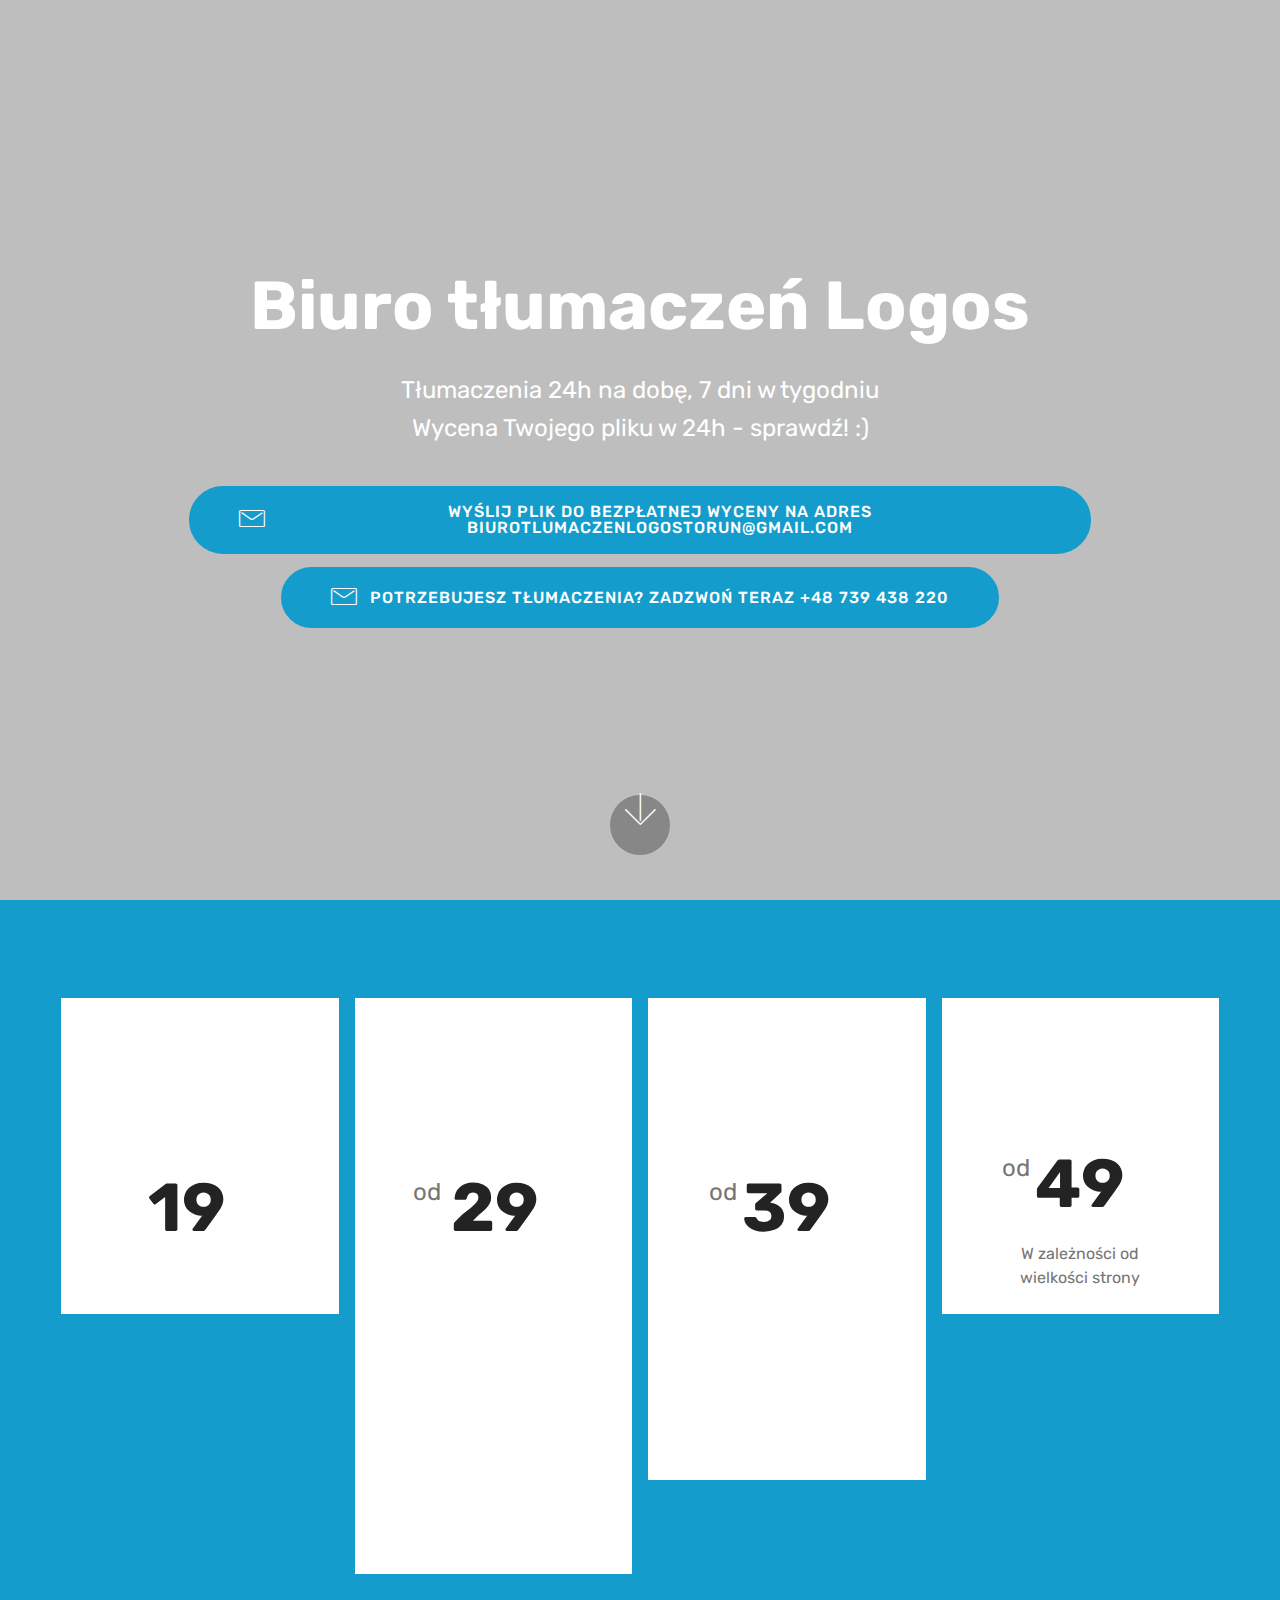
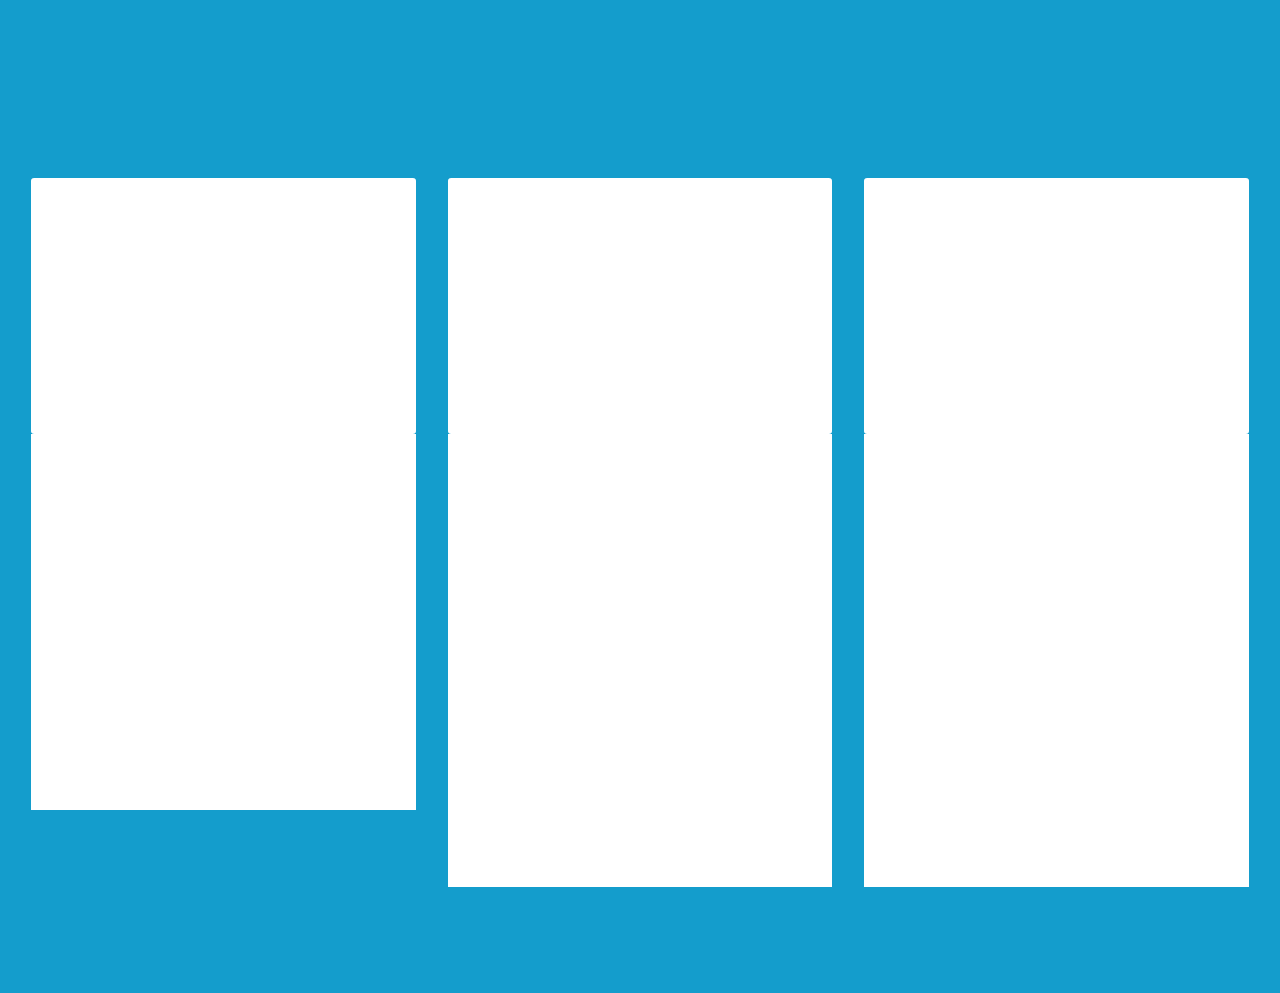
==== index.html @ dccf5a19 "create github pages" ====
<!DOCTYPE html>
<html>
<head>
  <!-- Site made with Mobirise Website Builder v4.3.2, https://mobirise.com -->
  <meta charset="UTF-8">
  <meta http-equiv="X-UA-Compatible" content="IE=edge">
  <meta name="generator" content="Mobirise v4.3.2, mobirise.com">
  <meta name="viewport" content="width=device-width, initial-scale=1">
  <link rel="shortcut icon" href="assets/images/logos-128x128.png" type="image/x-icon">
  <meta name="description" content="">
  <title>Strona domowa</title>
  <link rel="stylesheet" href="assets/web/assets/mobirise-icons/mobirise-icons.css">
  <link rel="stylesheet" href="assets/tether/tether.min.css">
  <link rel="stylesheet" href="assets/bootstrap/css/bootstrap.min.css">
  <link rel="stylesheet" href="assets/bootstrap/css/bootstrap-grid.min.css">
  <link rel="stylesheet" href="assets/bootstrap/css/bootstrap-reboot.min.css">
  <link rel="stylesheet" href="assets/animate.css/animate.min.css">
  <link rel="stylesheet" href="assets/theme/css/style.css">
  <link rel="stylesheet" href="assets/mobirise/css/mbr-additional.css" type="text/css">
  
  
  
</head>
<body>
<section class="header6 cid-qxKTiS5EiC mbr-fullscreen" data-bg-video="https://www.youtube.com/watch?v=ICr_bOuM9Zo" id="header6-1l" data-rv-view="1382">

    

    <div class="mbr-overlay" style="opacity: 0.2; background-color: rgb(0, 0, 0);">
    </div>

    <div class="container">
        <div class="row justify-content-md-center">
            <div class="mbr-white col-md-10">
                <h1 class="mbr-section-title align-center mbr-bold pb-3 mbr-fonts-style display-1">Biuro tłumaczeń Logos</h1>
                <p class="mbr-text align-center pb-3 mbr-fonts-style display-5">Tłumaczenia 24h na dobę, 7 dni w tygodniu<br>Wycena Twojego pliku w 24h - sprawdź! :)</p>
                <div class="mbr-section-btn align-center"><a class="btn btn-md btn-primary display-4" href="mailto:studiologostorun@gmail.com"><span class="mbri-letter mbr-iconfont mbr-iconfont-btn"></span>WYŚLIJ PLIK DO BEZPŁATNEJ WYCENY NA ADRES BIUROTLUMACZENLOGOSTORUN@GMAIL.COM</a> <a class="btn btn-md btn-primary display-4" href="tel:+48 739 438 220"><span class="mbri-letter mbr-iconfont mbr-iconfont-btn"></span>POTRZEBUJESZ TŁUMACZENIA? ZADZWOŃ TERAZ +48 739 438 220</a></div>
            </div>
        </div>
    </div>

    <div class="mbr-arrow hidden-sm-down" aria-hidden="true">
        <a href="#next">
            <i class="mbri-down mbr-iconfont"></i>
        </a>
    </div>
</section>

<section class="engine"><a href="https://mobirise.co/l">free bootstrap theme</a></section><section class="cid-qxKH8nkWCt" id="pricing-tables1-1d" data-rv-view="1386">

    

    
    <div class="container">
        <div class="media-container-row">

            <div class="plan col-12 mx-2 my-2 justify-content-center col-lg-3">
                <div class="plan-header text-center pt-5">
                    <h3 class="plan-title mbr-fonts-style display-5"><br>Tłumaczenie tekstów marketingowych<br><br></h3>
                    <div class="plan-price">
                        <span class="price-value mbr-fonts-style display-5">&nbsp;</span>
                        <span class="price-figure mbr-fonts-style display-1">19</span>
                        <small class="price-term mbr-fonts-style display-7">PLN<br><br>za 200 słów<br></small>
                    </div>
                </div>
                <div class="plan-body">
                    <div class="plan-list align-center">
                        <ul class="list-group list-group-flush mbr-fonts-style display-7">&nbsp;</ul>
                    </div>
                    
                </div>
            </div>

            <div class="plan col-12 mx-2 my-2 justify-content-center col-lg-3">
                <div class="plan-header text-center pt-5">
                    <h3 class="plan-title mbr-fonts-style display-5"><br>Teksty zwykłe<br><br><br><br></h3>
                    <div class="plan-price">
                        <span class="price-value mbr-fonts-style display-5"><span style="font-weight: normal;">od</span>&nbsp;</span>
                        <span class="price-figure mbr-fonts-style display-1">29</span>
                        <small class="price-term mbr-fonts-style display-7">PLN<br><br>za stronę<br></small>
                    </div>
                </div>
                <div class="plan-body">
                    <div class="plan-list align-center">
                        <ul class="list-group list-group-flush mbr-fonts-style display-7">
                            <li class="list-group-item"><span style="font-size: 1rem;">1800 znaków ze spacjami</span></li><li class="list-group-item">Czas realizacji:</li><li class="list-group-item">1 - 2 strony: 24h</li><li class="list-group-item"><span style="font-size: 1rem;">3 - 4 strony: 48h</span></li><li class="list-group-item">5 - 6 stron: 72h i więcej</li>
                        </ul>
                    </div>
                    
                </div>
            </div>

            <div class="plan col-12 mx-2 my-2 justify-content-center col-lg-3">
                <div class="plan-header text-center pt-5">
                    <h3 class="plan-title mbr-fonts-style display-5"><br>Tłumaczenie <br>CV i LM<br><br><br></h3>
                    <div class="plan-price">
                        <span class="price-value mbr-fonts-style display-5"><span style="font-weight: normal;">
                            od</span>
                        </span>
                        <span class="price-figure mbr-fonts-style display-1">39</span>
                        <small class="price-term mbr-fonts-style display-7">PLN<br><br>za dokument<br></small>
                    </div>
                </div>
                <div class="plan-body">
                    <div class="plan-list align-center">
                        <ul class="list-group list-group-flush mbr-fonts-style display-7">
                            <li class="list-group-item">Dwie strony dokumentu w cenie 39 PLN</li><li class="list-group-item">Czas realizacji:</li><li class="list-group-item">48h</li>
                        </ul>
                    </div>
                    
                </div>
            </div>

            <div class="plan col-12 mx-2 my-2 justify-content-center col-lg-3">
                <div class="plan-header text-center pt-5">
                    <h3 class="plan-title mbr-fonts-style display-5"><br>Tłumaczenie stron internetowych<br><br></h3>
                    <div class="plan-price">
                        <span class="price-value mbr-fonts-style display-5"><span style="font-weight: normal;">
                            od</span>
                        </span>
                        <span class="price-figure mbr-fonts-style display-1">49</span>
                        <small class="price-term mbr-fonts-style display-7">PLN<br></small>
                    </div>
                </div>
                <div class="plan-body">
                    <div class="plan-list align-center">
                        <ul class="list-group list-group-flush mbr-fonts-style display-7"><br>W zależności od <br>wielkości strony<br><br></ul>
                    </div>
                    
                </div>
            </div>
        </div>
    </div>
</section>

<section class="features3 cid-qx5ygHUq6X" id="features17-13" data-rv-view="1389">
    
    

    
    <div class="container-fluid">
        <div class="media-container-row">
            <div class="card p-3 col-12 col-md-6 col-lg-4">
                <div class="card-wrapper">
                    <div class="card-img">
                        <img src="assets/images/01.jpg" alt="Mobirise" media-simple="true">
                    </div>
                    <div class="card-box">
                        <h4 class="card-title pb-3 mbr-fonts-style display-5">Grafika użytkowa</h4>
                        <p class="mbr-text mbr-fonts-style display-7">
                            Logo firmy<br><br>Identyfikacja wizualna<br> <br>Wizytówki<br><br>Już od<br>49 PLN* brutto<br><br>* zależne od stopnia złożoności projektu</p>
                    </div>
                </div>
            </div>

            <div class="card p-3 col-12 col-md-6 col-lg-4">
                <div class="card-wrapper">
                    <div class="card-img">
                        <img src="assets/images/02.jpg" alt="Mobirise" media-simple="true">
                    </div>
                    <div class="card-box">
                        <h4 class="card-title pb-3 mbr-fonts-style display-5">Grafika internetowa</h4>
                        <p class="mbr-text mbr-fonts-style display-7">Twitter<br><br>Instagram<br><br>Media<br>społecznościowe<br><br>Inne<br><br>Już od<br>19 PLN* brutto<br><br>* zależne od stopnia złożoności projektu<br></p>
                    </div>
                </div>
            </div>

            <div class="card p-3 col-12 col-md-6 col-lg-4">
                <div class="card-wrapper">
                    <div class="card-img">
                        <img src="assets/images/03.jpg" alt="Mobirise" media-simple="true">
                    </div>
                    <div class="card-box">
                        <h4 class="card-title pb-3 mbr-fonts-style display-5">Publikacje, ulotki i plakaty</h4>
                        <p class="mbr-text mbr-fonts-style display-7">Ulotki reklamowe<br><br>Ulotki promocyjne<br><br>Plakaty<br><br>Materiały promujące wydarzenia i koncerty<br><br>Już od<br>39 PLN* brutto<br><br>* zależne od stopnia złożoności projektu</p>
                    </div>
                </div>
            </div>

            
            
            
        </div>
    </div>
</section>


  <script src="assets/web/assets/jquery/jquery.min.js"></script>
  <script src="assets/popper/popper.min.js"></script>
  <script src="assets/tether/tether.min.js"></script>
  <script src="assets/bootstrap/js/bootstrap.min.js"></script>
  <script src="assets/jquery-mb-ytplayer/jquery.mb.ytplayer.min.js"></script>
  <script src="assets/jquery-mb-vimeo_player/jquery.mb.vimeo_player.js"></script>
  <script src="assets/viewport-checker/jquery.viewportchecker.js"></script>
  <script src="assets/smooth-scroll/smooth-scroll.js"></script>
  <script src="assets/theme/js/script.js"></script>
  
  
 <div id="scrollToTop" class="scrollToTop mbr-arrow-up"><a style="text-align: center;"><i class="mbri-down mbr-iconfont"></i></a></div>
    <input name="animation" type="hidden">
  </body>
</html>
---- assets/web/assets/mobirise-icons/mobirise-icons.css ----
@font-face {
  font-family: 'MobiriseIcons';
  src:  url('mobirise-icons.eot?spat4u');
  src:  url('mobirise-icons.eot?spat4u#iefix') format('embedded-opentype'),
    url('mobirise-icons.ttf?spat4u') format('truetype'),
    url('mobirise-icons.woff?spat4u') format('woff'),
    url('mobirise-icons.svg?spat4u#MobiriseIcons') format('svg');
  font-weight: normal;
  font-style: normal;
}

[class^="mbri-"], [class*=" mbri-"] {
  /* use !important to prevent issues with browser extensions that change fonts */
  font-family: MobiriseIcons !important;
  speak: none;
  font-style: normal;
  font-weight: normal;
  font-variant: normal;
  text-transform: none;
  line-height: 1;

  /* Better Font Rendering =========== */
  -webkit-font-smoothing: antialiased;
  -moz-osx-font-smoothing: grayscale;
}

.mbri-add-submenu:before {
  content: "\e900";
}
.mbri-alert:before {
  content: "\e901";
}
.mbri-align-center:before {
  content: "\e902";
}
.mbri-align-justify:before {
  content: "\e903";
}
.mbri-align-left:before {
  content: "\e904";
}
.mbri-align-right:before {
  content: "\e905";
}
.mbri-android:before {
  content: "\e906";
}
.mbri-apple:before {
  content: "\e907";
}
.mbri-arrow-down:before {
  content: "\e908";
}
.mbri-arrow-next:before {
  content: "\e909";
}
.mbri-arrow-prev:before {
  content: "\e90a";
}
.mbri-arrow-up:before {
  content: "\e90b";
}
.mbri-bold:before {
  content: "\e90c";
}
.mbri-bookmark:before {
  content: "\e90d";
}
.mbri-bootstrap:before {
  content: "\e90e";
}
.mbri-briefcase:before {
  content: "\e90f";
}
.mbri-browse:before {
  content: "\e910";
}
.mbri-bulleted-list:before {
  content: "\e911";
}
.mbri-calendar:before {
  content: "\e912";
}
.mbri-camera:before {
  content: "\e913";
}
.mbri-cart-add:before {
  content: "\e914";
}
.mbri-cart-full:before {
  content: "\e915";
}
.mbri-cash:before {
  content: "\e916";
}
.mbri-change-style:before {
  content: "\e917";
}
.mbri-chat:before {
  content: "\e918";
}
.mbri-clock:before {
  content: "\e919";
}
.mbri-close:before {
  content: "\e91a";
}
.mbri-cloud:before {
  content: "\e91b";
}
.mbri-code:before {
  content: "\e91c";
}
.mbri-contact-form:before {
  content: "\e91d";
}
.mbri-credit-card:before {
  content: "\e91e";
}
.mbri-cursor-click:before {
  content: "\e91f";
}
.mbri-cust-feedback:before {
  content: "\e920";
}
.mbri-database:before {
  content: "\e921";
}
.mbri-delivery:before {
  content: "\e922";
}
.mbri-desktop:before {
  content: "\e923";
}
.mbri-devices:before {
  content: "\e924";
}
.mbri-down:before {
  content: "\e925";
}
.mbri-download:before {
  content: "\e989";
}
.mbri-drag-n-drop:before {
  content: "\e927";
}
.mbri-drag-n-drop2:before {
  content: "\e928";
}
.mbri-edit:before {
  content: "\e929";
}
.mbri-edit2:before {
  content: "\e92a";
}
.mbri-error:before {
  content: "\e92b";
}
.mbri-extension:before {
  content: "\e92c";
}
.mbri-features:before {
  content: "\e92d";
}
.mbri-file:before {
  content: "\e92e";
}
.mbri-flag:before {
  content: "\e92f";
}
.mbri-folder:before {
  content: "\e930";
}
.mbri-gift:before {
  content: "\e931";
}
.mbri-github:before {
  content: "\e932";
}
.mbri-globe:before {
  content: "\e933";
}
.mbri-globe-2:before {
  content: "\e934";
}
.mbri-growing-chart:before {
  content: "\e935";
}
.mbri-hearth:before {
  content: "\e936";
}
.mbri-help:before {
  content: "\e937";
}
.mbri-home:before {
  content: "\e938";
}
.mbri-hot-cup:before {
  content: "\e939";
}
.mbri-idea:before {
  content: "\e93a";
}
.mbri-image-gallery:before {
  content: "\e93b";
}
.mbri-image-slider:before {
  content: "\e93c";
}
.mbri-info:before {
  content: "\e93d";
}
.mbri-italic:before {
  content: "\e93e";
}
.mbri-key:before {
  content: "\e93f";
}
.mbri-laptop:before {
  content: "\e940";
}
.mbri-layers:before {
  content: "\e941";
}
.mbri-left-right:before {
  content: "\e942";
}
.mbri-left:before {
  content: "\e943";
}
.mbri-letter:before {
  content: "\e944";
}
.mbri-like:before {
  content: "\e945";
}
.mbri-link:before {
  content: "\e946";
}
.mbri-lock:before {
  content: "\e947";
}
.mbri-login:before {
  content: "\e948";
}
.mbri-logout:before {
  content: "\e949";
}
.mbri-magic-stick:before {
  content: "\e94a";
}
.mbri-map-pin:before {
  content: "\e94b";
}
.mbri-menu:before {
  content: "\e94c";
}
.mbri-mobile:before {
  content: "\e94d";
}
.mbri-mobile2:before {
  content: "\e94e";
}
.mbri-mobirise:before {
  content: "\e94f";
}
.mbri-more-horizontal:before {
  content: "\e950";
}
.mbri-more-vertical:before {
  content: "\e951";
}
.mbri-music:before {
  content: "\e952";
}
.mbri-new-file:before {
  content: "\e953";
}
.mbri-numbered-list:before {
  content: "\e954";
}
.mbri-opened-folder:before {
  content: "\e955";
}
.mbri-pages:before {
  content: "\e956";
}
.mbri-paper-plane:before {
  content: "\e957";
}
.mbri-paperclip:before {
  content: "\e958";
}
.mbri-photo:before {
  content: "\e959";
}
.mbri-photos:before {
  content: "\e95a";
}
.mbri-pin:before {
  content: "\e95b";
}
.mbri-play:before {
  content: "\e95c";
}
.mbri-plus:before {
  content: "\e95d";
}
.mbri-preview:before {
  content: "\e95e";
}
.mbri-print:before {
  content: "\e95f";
}
.mbri-protect:before {
  content: "\e960";
}
.mbri-question:before {
  content: "\e961";
}
.mbri-quote-left:before {
  content: "\e962";
}
.mbri-quote-right:before {
  content: "\e963";
}
.mbri-refresh:before {
  content: "\e964";
}
.mbri-responsive:before {
  content: "\e965";
}
.mbri-right:before {
  content: "\e966";
}
.mbri-rocket:before {
  content: "\e967";
}
.mbri-sad-face:before {
  content: "\e968";
}
.mbri-sale:before {
  content: "\e969";
}
.mbri-save:before {
  content: "\e96a";
}
.mbri-search:before {
  content: "\e96b";
}
.mbri-setting:before {
  content: "\e96c";
}
.mbri-setting2:before {
  content: "\e96d";
}
.mbri-setting3:before {
  content: "\e96e";
}
.mbri-share:before {
  content: "\e96f";
}
.mbri-shopping-bag:before {
  content: "\e970";
}
.mbri-shopping-basket:before {
  content: "\e971";
}
.mbri-shopping-cart:before {
  content: "\e972";
}
.mbri-sites:before {
  content: "\e973";
}
.mbri-smile-face:before {
  content: "\e974";
}
.mbri-speed:before {
  content: "\e975";
}
.mbri-star:before {
  content: "\e976";
}
.mbri-success:before {
  content: "\e977";
}
.mbri-sun:before {
  content: "\e978";
}
.mbri-sun2:before {
  content: "\e979";
}
.mbri-tablet:before {
  content: "\e97a";
}
.mbri-tablet-vertical:before {
  content: "\e97b";
}
.mbri-target:before {
  content: "\e97c";
}
.mbri-timer:before {
  content: "\e97d";
}
.mbri-to-ftp:before {
  content: "\e97e";
}
.mbri-to-local-drive:before {
  content: "\e97f";
}
.mbri-touch-swipe:before {
  content: "\e980";
}
.mbri-touch:before {
  content: "\e981";
}
.mbri-trash:before {
  content: "\e982";
}
.mbri-underline:before {
  content: "\e983";
}
.mbri-unlink:before {
  content: "\e984";
}
.mbri-unlock:before {
  content: "\e985";
}
.mbri-up-down:before {
  content: "\e986";
}
.mbri-up:before {
  content: "\e987";
}
.mbri-update:before {
  content: "\e988";
}
.mbri-upload:before {
 content: "\e926"; 
}
.mbri-user:before {
  content: "\e98a";
}
.mbri-user2:before {
  content: "\e98b";
}
.mbri-users:before {
  content: "\e98c";
}
.mbri-video:before {
  content: "\e98d";
}
.mbri-video-play:before {
  content: "\e98e";
}
.mbri-watch:before {
  content: "\e98f";
}
.mbri-website-theme:before {
  content: "\e990";
}
.mbri-wifi:before {
  content: "\e991";
}
.mbri-windows:before {
  content: "\e992";
}
.mbri-zoom-out:before {
  content: "\e993";
}
.mbri-redo:before {
  content: "\e994";
}
.mbri-undo:before {
  content: "\e995";
}
---- assets/theme/css/style.css ----
/*!
 * Mobirise v4 theme (https://mobirise.com/)
 * Copyright 2017 Mobirise
 */
section {
  background-color: #eeeeee; }

section,
.container,
.container-fluid {
  position: relative;
  word-wrap: break-word; }

a.mbr-iconfont:hover {
  text-decoration: none; }

.article .lead p, .article .lead ul, .article .lead ol, .article .lead pre, .article .lead blockquote {
  margin-bottom: 0; }

a {
  font-style: normal;
  font-weight: 400;
  cursor: pointer; }
  a, a:hover {
    text-decoration: none; }

figure {
  margin-bottom: 0; }

body {
  color: #232323; }

h1, h2, h3, h4, h5, h6,
.h1, .h2, .h3, .h4, .h5, .h6,
.display-1, .display-2, .display-3, .display-4 {
  line-height: 1;
  word-break: break-word;
  word-wrap: break-word; }

b, strong {
  font-weight: bold; }

blockquote {
  padding: 10px 0 10px 20px;
  position: relative;
  border-left: 2px solid;
  border-color: #ff3366; }

input:-webkit-autofill, input:-webkit-autofill:hover, input:-webkit-autofill:focus, input:-webkit-autofill:active {
  transition-delay: 9999s;
  transition-property: background-color, color; }

textarea[type="hidden"] {
  display: none; }

body {
  position: relative; }

section {
  background-position: 50% 50%;
  background-repeat: no-repeat;
  background-size: cover; }
  section .mbr-background-video,
  section .mbr-background-video-preview {
    position: absolute;
    bottom: 0;
    left: 0;
    right: 0;
    top: 0; }

.hidden {
  visibility: hidden; }

.mbr-z-index20 {
  z-index: 20; }

/*! Base colors */
.mbr-white {
  color: #ffffff; }

.mbr-black {
  color: #000000; }

.mbr-bg-white {
  background-color: #ffffff; }

.mbr-bg-black {
  background-color: #000000; }

/*! Text-aligns */
.align-left {
  text-align: left; }

.align-center {
  text-align: center; }

.align-right {
  text-align: right; }

@media (max-width: 767px) {
  .align-left, .align-center, .align-right, .mbr-section-btn, .mbr-section-title {
    text-align: center; } }
/*! Font-weight  */
.mbr-light {
  font-weight: 300; }

.mbr-regular {
  font-weight: 400; }

.mbr-semibold {
  font-weight: 500; }

.mbr-bold {
  font-weight: 700; }

/*! Media  */
.media-size-item {
  -webkit-flex: 1 1 auto;
  -moz-flex: 1 1 auto;
  -ms-flex: 1 1 auto;
  -o-flex: 1 1 auto;
  flex: 1 1 auto; }

.media-content {
  -webkit-flex-basis: 100%;
  flex-basis: 100%; }

.media-container-row {
  display: -ms-flexbox;
  display: -webkit-flex;
  display: flex;
  -webkit-flex-direction: row;
  -ms-flex-direction: row;
  flex-direction: row;
  -webkit-flex-wrap: wrap;
  -ms-flex-wrap: wrap;
  flex-wrap: wrap;
  -webkit-justify-content: center;
  -ms-flex-pack: center;
  justify-content: center;
  -webkit-align-content: center;
  -ms-flex-line-pack: center;
  align-content: center;
  -webkit-align-items: start;
  -ms-flex-align: start;
  align-items: start; }
  .media-container-row .media-size-item {
    width: 400px; }

.media-container-column {
  display: -ms-flexbox;
  display: -webkit-flex;
  display: flex;
  -webkit-flex-direction: column;
  -ms-flex-direction: column;
  flex-direction: column;
  -webkit-flex-wrap: wrap;
  -ms-flex-wrap: wrap;
  flex-wrap: wrap;
  -webkit-justify-content: center;
  -ms-flex-pack: center;
  justify-content: center;
  -webkit-align-content: center;
  -ms-flex-line-pack: center;
  align-content: center;
  -webkit-align-items: stretch;
  -ms-flex-align: stretch;
  align-items: stretch; }
  .media-container-column > * {
    width: 100%; }

@media (min-width: 992px) {
  .media-container-row {
    -webkit-flex-wrap: nowrap;
    -ms-flex-wrap: nowrap;
    flex-wrap: nowrap; } }
figure {
  overflow: hidden; }

figure[mbr-media-size] {
  transition: width 0.1s; }

.mbr-figure img, .mbr-figure iframe {
  display: block;
  width: 100%; }

.card {
  background-color: transparent;
  border: none; }

.card-img {
  text-align: center;
  flex-shrink: 0; }

.media {
  max-width: 100%;
  margin: 0 auto; }

.mbr-figure {
  -ms-flex-item-align: center;
  -ms-grid-row-align: center;
  -webkit-align-self: center;
  align-self: center; }

.media-container > div {
  max-width: 100%; }

.mbr-figure img, .card-img img {
  width: 100%; }

@media (max-width: 991px) {
  .media-size-item {
    width: auto !important; }

  .media {
    width: auto; }

  .mbr-figure {
    width: 100% !important; } }
/*! Buttons */
.mbr-section-btn {
  margin-left: -.25rem;
  margin-right: -.25rem;
  font-size: 0; }

nav .mbr-section-btn {
  margin-left: 0rem;
  margin-right: 0rem; }

/*! Btn icon margin */
.btn .mbr-iconfont, .btn.btn-sm .mbr-iconfont {
  cursor: pointer;
  margin-right: 0.5rem; }

.btn.btn-md .mbr-iconfont, .btn.btn-md .mbr-iconfont {
  margin-right: 0.8rem; }

.mbr-regular {
  font-weight: 400; }

.mbr-semibold {
  font-weight: 500; }

.mbr-bold {
  font-weight: 700; }

[type="submit"] {
  -webkit-appearance: none; }

/*! Full-screen */
.mbr-fullscreen .mbr-overlay {
  min-height: 100vh; }

.mbr-fullscreen {
  display: flex;
  display: -webkit-flex;
  display: -moz-flex;
  display: -ms-flex;
  display: -o-flex;
  align-items: center;
  -webkit-align-items: center;
  min-height: 100vh;
  padding-top: 3rem;
  padding-bottom: 3rem; }

/*! Map */
.map {
  height: 25rem;
  position: relative; }
  .map iframe {
    width: 100%;
    height: 100%; }

/* Form */
.form-asterisk {
  font-family: initial;
  position: absolute;
  top: -2px;
  font-weight: normal; }

/*! Scroll to top arrow */
.mbr-arrow-up {
  bottom: 25px;
  right: 90px;
  position: fixed;
  text-align: right;
  z-index: 5000;
  color: #ffffff;
  font-size: 32px;
  transform: rotate(180deg);
  -webkit-transform: rotate(180deg); }

.mbr-arrow-up a {
  background: rgba(0, 0, 0, 0.2);
  border-radius: 3px;
  color: #fff;
  display: inline-block;
  height: 60px;
  width: 60px;
  outline-style: none !important;
  position: relative;
  text-decoration: none;
  transition: all .3s ease-in-out;
  cursor: pointer;
  text-align: center; }
  .mbr-arrow-up a:hover {
    background-color: rgba(0, 0, 0, 0.4); }
  .mbr-arrow-up a i {
    line-height: 60px; }

.mbr-arrow-up-icon {
  display: block;
  color: #fff; }

.mbr-arrow-up-icon::before {
  content: "\203a";
  display: inline-block;
  font-family: serif;
  font-size: 32px;
  line-height: 1;
  font-style: normal;
  position: relative;
  top: 6px;
  left: -4px;
  -webkit-transform: rotate(-90deg);
  transform: rotate(-90deg); }

/*! Arrow Down */
.mbr-arrow {
  position: absolute;
  bottom: 45px;
  left: 50%;
  width: 60px;
  height: 60px;
  cursor: pointer;
  background-color: rgba(80, 80, 80, 0.5);
  border-radius: 50%;
  -webkit-transform: translateX(-50%);
  transform: translateX(-50%); }
  .mbr-arrow > a {
    display: inline-block;
    text-decoration: none;
    outline-style: none;
    -webkit-animation: arrowdown 1.7s ease-in-out infinite;
    animation: arrowdown 1.7s ease-in-out infinite; }
    .mbr-arrow > a > i {
      position: absolute;
      top: -2px;
      left: 15px;
      font-size: 2rem; }

@keyframes arrowdown {
  0% {
    transform: translateY(0px);
    -webkit-transform: translateY(0px); }
  50% {
    transform: translateY(-5px);
    -webkit-transform: translateY(-5px); }
  100% {
    transform: translateY(0px);
    -webkit-transform: translateY(0px); } }
@-webkit-keyframes arrowdown {
  0% {
    transform: translateY(0px);
    -webkit-transform: translateY(0px); }
  50% {
    transform: translateY(-5px);
    -webkit-transform: translateY(-5px); }
  100% {
    transform: translateY(0px);
    -webkit-transform: translateY(0px); } }
@media (max-width: 500px) {
  .mbr-arrow-up {
    left: 50%;
    right: auto;
    transform: translateX(-50%) rotate(180deg);
    -webkit-transform: translateX(-50%) rotate(180deg); } }
/*Gradients animation*/
@keyframes gradient-animation {
  from {
    background-position: 0% 100%;
    animation-timing-function: ease-in-out; }
  to {
    background-position: 100% 0%;
    animation-timing-function: ease-in-out; } }
@-webkit-keyframes gradient-animation {
  from {
    background-position: 0% 100%;
    animation-timing-function: ease-in-out; }
  to {
    background-position: 100% 0%;
    animation-timing-function: ease-in-out; } }
.bg-gradient {
  background-size: 200% 200%;
  animation: gradient-animation 5s infinite alternate;
  -webkit-animation: gradient-animation 5s infinite alternate; }

.menu .navbar-brand {
  display: -webkit-flex; }
  .menu .navbar-brand span {
    display: flex;
    display: -webkit-flex; }
  .menu .navbar-brand .navbar-caption-wrap {
    display: -webkit-flex; }
  .menu .navbar-brand .navbar-logo img {
    display: -webkit-flex; }
@media (min-width: 768px) and (max-width: 991px) {
  .menu .navbar-toggleable-sm .navbar-nav {
    display: -webkit-box;
    display: -webkit-flex;
    display: -ms-flexbox; } }
@media (min-width: 992px) {
  .menu .navbar-nav.nav-dropdown {
    display: -webkit-flex; }
  .menu .navbar-toggleable-sm .navbar-collapse {
    display: -webkit-flex !important; } }

/*# sourceMappingURL=style.css.map */
.engine {
	position: absolute;
	text-indent: -2400px;
	text-align: center;
	padding: 0;
	top: 0;
	left: -2400px;
}
---- assets/mobirise/css/mbr-additional.css ----
@import url(https://fonts.googleapis.com/css?family=Rubik:300,300i,400,400i,500,500i,700,700i,900,900i);





body {
  font-style: normal;
  line-height: 1.5;
}
.mbr-section-title {
  font-style: normal;
  line-height: 1.2;
}
.mbr-section-subtitle {
  line-height: 1.3;
}
.mbr-text {
  font-style: normal;
  line-height: 1.6;
}
.display-1 {
  font-family: 'Rubik', sans-serif;
  font-size: 4.25rem;
}
.display-1 > .mbr-iconfont {
  font-size: 6.8rem;
}
.display-2 {
  font-family: 'Rubik', sans-serif;
  font-size: 3rem;
}
.display-2 > .mbr-iconfont {
  font-size: 4.8rem;
}
.display-4 {
  font-family: 'Rubik', sans-serif;
  font-size: 1rem;
}
.display-4 > .mbr-iconfont {
  font-size: 1.6rem;
}
.display-5 {
  font-family: 'Rubik', sans-serif;
  font-size: 1.5rem;
}
.display-5 > .mbr-iconfont {
  font-size: 2.4rem;
}
.display-7 {
  font-family: 'Rubik', sans-serif;
  font-size: 1rem;
}
.display-7 > .mbr-iconfont {
  font-size: 1.6rem;
}
/* ---- Fluid typography for mobile devices ---- */
/* 1.4 - font scale ratio ( bootstrap == 1.42857 ) */
/* 100vw - current viewport width */
/* (48 - 20)  48 == 48rem == 768px, 20 == 20rem == 320px(minimal supported viewport) */
/* 0.65 - min scale variable, may vary */
@media (max-width: 768px) {
  .display-1 {
    font-size: 3.4rem;
    font-size: calc( 2.1374999999999997rem + (4.25 - 2.1374999999999997) * ((100vw - 20rem) / (48 - 20)));
    line-height: calc( 1.4 * (2.1374999999999997rem + (4.25 - 2.1374999999999997) * ((100vw - 20rem) / (48 - 20))));
  }
  .display-2 {
    font-size: 2.4rem;
    font-size: calc( 1.7rem + (3 - 1.7) * ((100vw - 20rem) / (48 - 20)));
    line-height: calc( 1.4 * (1.7rem + (3 - 1.7) * ((100vw - 20rem) / (48 - 20))));
  }
  .display-4 {
    font-size: 0.8rem;
    font-size: calc( 1rem + (1 - 1) * ((100vw - 20rem) / (48 - 20)));
    line-height: calc( 1.4 * (1rem + (1 - 1) * ((100vw - 20rem) / (48 - 20))));
  }
  .display-5 {
    font-size: 1.2rem;
    font-size: calc( 1.175rem + (1.5 - 1.175) * ((100vw - 20rem) / (48 - 20)));
    line-height: calc( 1.4 * (1.175rem + (1.5 - 1.175) * ((100vw - 20rem) / (48 - 20))));
  }
}
/* Buttons */
.btn {
  font-weight: 500;
  border-width: 2px;
  font-style: normal;
  letter-spacing: 1px;
  margin: .4rem .8rem;
  white-space: normal;
  -webkit-transition: all 0.3s ease-in-out;
  -moz-transition: all 0.3s ease-in-out;
  transition: all 0.3s ease-in-out;
  padding: 1rem 3rem;
  border-radius: 3px;
  display: inline-flex;
  align-items: center;
  justify-content: center;
  word-break: break-word;
}
.btn-sm {
  font-weight: 500;
  letter-spacing: 1px;
  -webkit-transition: all 0.3s ease-in-out;
  -moz-transition: all 0.3s ease-in-out;
  transition: all 0.3s ease-in-out;
  padding: 0.6rem 1.5rem;
  border-radius: 3px;
}
.btn-md {
  font-weight: 500;
  letter-spacing: 1px;
  margin: .4rem .8rem !important;
  -webkit-transition: all 0.3s ease-in-out;
  -moz-transition: all 0.3s ease-in-out;
  transition: all 0.3s ease-in-out;
  padding: 1rem 3rem;
  border-radius: 3px;
}
.btn-lg {
  font-weight: 500;
  letter-spacing: 1px;
  margin: .4rem .8rem !important;
  -webkit-transition: all 0.3s ease-in-out;
  -moz-transition: all 0.3s ease-in-out;
  transition: all 0.3s ease-in-out;
  padding: 1.2rem 3.2rem;
  border-radius: 3px;
}
.bg-primary {
  background-color: #149dcc !important;
}
.bg-success {
  background-color: #f7ed4a !important;
}
.bg-info {
  background-color: #82786e !important;
}
.bg-warning {
  background-color: #879a9f !important;
}
.bg-danger {
  background-color: #b1a374 !important;
}
.btn-primary,
.btn-primary:active {
  background-color: #149dcc;
  border-color: #149dcc;
  color: #ffffff;
}
.btn-primary:hover,
.btn-primary:focus,
.btn-primary.focus,
.btn-primary.active {
  color: #ffffff;
  background-color: #0d6786;
  border-color: #0d6786;
}
.btn-primary.disabled,
.btn-primary:disabled {
  color: #ffffff !important;
  background-color: #0d6786 !important;
  border-color: #0d6786 !important;
}
.btn-secondary,
.btn-secondary:active {
  background-color: #ff3366;
  border-color: #ff3366;
  color: #ffffff;
}
.btn-secondary:hover,
.btn-secondary:focus,
.btn-secondary.focus,
.btn-secondary.active {
  color: #ffffff;
  background-color: #e50039;
  border-color: #e50039;
}
.btn-secondary.disabled,
.btn-secondary:disabled {
  color: #ffffff !important;
  background-color: #e50039 !important;
  border-color: #e50039 !important;
}
.btn-info,
.btn-info:active {
  background-color: #82786e;
  border-color: #82786e;
  color: #ffffff;
}
.btn-info:hover,
.btn-info:focus,
.btn-info.focus,
.btn-info.active {
  color: #ffffff;
  background-color: #59524b;
  border-color: #59524b;
}
.btn-info.disabled,
.btn-info:disabled {
  color: #ffffff !important;
  background-color: #59524b !important;
  border-color: #59524b !important;
}
.btn-success,
.btn-success:active {
  background-color: #f7ed4a;
  border-color: #f7ed4a;
  color: #ffffff;
}
.btn-success:hover,
.btn-success:focus,
.btn-success.focus,
.btn-success.active {
  color: #ffffff;
  background-color: #eadd0a;
  border-color: #eadd0a;
}
.btn-success.disabled,
.btn-success:disabled {
  color: #ffffff !important;
  background-color: #eadd0a !important;
  border-color: #eadd0a !important;
}
.btn-warning,
.btn-warning:active {
  background-color: #879a9f;
  border-color: #879a9f;
  color: #ffffff;
}
.btn-warning:hover,
.btn-warning:focus,
.btn-warning.focus,
.btn-warning.active {
  color: #ffffff;
  background-color: #617479;
  border-color: #617479;
}
.btn-warning.disabled,
.btn-warning:disabled {
  color: #ffffff !important;
  background-color: #617479 !important;
  border-color: #617479 !important;
}
.btn-danger,
.btn-danger:active {
  background-color: #b1a374;
  border-color: #b1a374;
  color: #ffffff;
}
.btn-danger:hover,
.btn-danger:focus,
.btn-danger.focus,
.btn-danger.active {
  color: #ffffff;
  background-color: #8b7d4e;
  border-color: #8b7d4e;
}
.btn-danger.disabled,
.btn-danger:disabled {
  color: #ffffff !important;
  background-color: #8b7d4e !important;
  border-color: #8b7d4e !important;
}
.btn-white {
  color: #333333 !important;
}
.btn-white,
.btn-white:active {
  background-color: #ffffff;
  border-color: #ffffff;
  color: #ffffff;
}
.btn-white:hover,
.btn-white:focus,
.btn-white.focus,
.btn-white.active {
  color: #ffffff;
  background-color: #d4d4d4;
  border-color: #d4d4d4;
}
.btn-white.disabled,
.btn-white:disabled {
  color: #ffffff !important;
  background-color: #d4d4d4 !important;
  border-color: #d4d4d4 !important;
}
.btn-black,
.btn-black:active {
  background-color: #333333;
  border-color: #333333;
  color: #ffffff;
}
.btn-black:hover,
.btn-black:focus,
.btn-black.focus,
.btn-black.active {
  color: #ffffff;
  background-color: #0d0d0d;
  border-color: #0d0d0d;
}
.btn-black.disabled,
.btn-black:disabled {
  color: #ffffff !important;
  background-color: #0d0d0d !important;
  border-color: #0d0d0d !important;
}
.btn-primary-outline,
.btn-primary-outline:active {
  background: none;
  border-color: #0b566f;
  color: #0b566f;
}
.btn-primary-outline:hover,
.btn-primary-outline:focus,
.btn-primary-outline.focus,
.btn-primary-outline.active {
  color: #ffffff;
  background-color: #149dcc;
  border-color: #149dcc;
}
.btn-primary-outline.disabled,
.btn-primary-outline:disabled {
  color: #ffffff !important;
  background-color: #149dcc !important;
  border-color: #149dcc !important;
}
.btn-secondary-outline,
.btn-secondary-outline:active {
  background: none;
  border-color: #cc0033;
  color: #cc0033;
}
.btn-secondary-outline:hover,
.btn-secondary-outline:focus,
.btn-secondary-outline.focus,
.btn-secondary-outline.active {
  color: #ffffff;
  background-color: #ff3366;
  border-color: #ff3366;
}
.btn-secondary-outline.disabled,
.btn-secondary-outline:disabled {
  color: #ffffff !important;
  background-color: #ff3366 !important;
  border-color: #ff3366 !important;
}
.btn-info-outline,
.btn-info-outline:active {
  background: none;
  border-color: #4b453f;
  color: #4b453f;
}
.btn-info-outline:hover,
.btn-info-outline:focus,
.btn-info-outline.focus,
.btn-info-outline.active {
  color: #ffffff;
  background-color: #82786e;
  border-color: #82786e;
}
.btn-info-outline.disabled,
.btn-info-outline:disabled {
  color: #ffffff !important;
  background-color: #82786e !important;
  border-color: #82786e !important;
}
.btn-success-outline,
.btn-success-outline:active {
  background: none;
  border-color: #d2c609;
  color: #d2c609;
}
.btn-success-outline:hover,
.btn-success-outline:focus,
.btn-success-outline.focus,
.btn-success-outline.active {
  color: #ffffff;
  background-color: #f7ed4a;
  border-color: #f7ed4a;
}
.btn-success-outline.disabled,
.btn-success-outline:disabled {
  color: #ffffff !important;
  background-color: #f7ed4a !important;
  border-color: #f7ed4a !important;
}
.btn-warning-outline,
.btn-warning-outline:active {
  background: none;
  border-color: #55666b;
  color: #55666b;
}
.btn-warning-outline:hover,
.btn-warning-outline:focus,
.btn-warning-outline.focus,
.btn-warning-outline.active {
  color: #ffffff;
  background-color: #879a9f;
  border-color: #879a9f;
}
.btn-warning-outline.disabled,
.btn-warning-outline:disabled {
  color: #ffffff !important;
  background-color: #879a9f !important;
  border-color: #879a9f !important;
}
.btn-danger-outline,
.btn-danger-outline:active {
  background: none;
  border-color: #7a6e45;
  color: #7a6e45;
}
.btn-danger-outline:hover,
.btn-danger-outline:focus,
.btn-danger-outline.focus,
.btn-danger-outline.active {
  color: #ffffff;
  background-color: #b1a374;
  border-color: #b1a374;
}
.btn-danger-outline.disabled,
.btn-danger-outline:disabled {
  color: #ffffff !important;
  background-color: #b1a374 !important;
  border-color: #b1a374 !important;
}
.btn-black-outline,
.btn-black-outline:active {
  background: none;
  border-color: #000000;
  color: #000000;
}
.btn-black-outline:hover,
.btn-black-outline:focus,
.btn-black-outline.focus,
.btn-black-outline.active {
  color: #ffffff;
  background-color: #333333;
  border-color: #333333;
}
.btn-black-outline.disabled,
.btn-black-outline:disabled {
  color: #ffffff !important;
  background-color: #333333 !important;
  border-color: #333333 !important;
}
.btn-white-outline,
.btn-white-outline:active,
.btn-white-outline.active {
  background: none;
  border-color: #ffffff;
  color: #ffffff;
}
.btn-white-outline:hover,
.btn-white-outline:focus,
.btn-white-outline.focus {
  color: #333333;
  background-color: #ffffff;
  border-color: #ffffff;
}
.text-primary {
  color: #149dcc !important;
}
.text-secondary {
  color: #ff3366 !important;
}
.text-success {
  color: #f7ed4a !important;
}
.text-info {
  color: #82786e !important;
}
.text-warning {
  color: #879a9f !important;
}
.text-danger {
  color: #b1a374 !important;
}
.text-white {
  color: #ffffff !important;
}
.text-black {
  color: #000000 !important;
}
a.text-primary:hover,
a.text-primary:focus {
  color: #0b566f !important;
}
a.text-secondary:hover,
a.text-secondary:focus {
  color: #cc0033 !important;
}
a.text-success:hover,
a.text-success:focus {
  color: #d2c609 !important;
}
a.text-info:hover,
a.text-info:focus {
  color: #4b453f !important;
}
a.text-warning:hover,
a.text-warning:focus {
  color: #55666b !important;
}
a.text-danger:hover,
a.text-danger:focus {
  color: #7a6e45 !important;
}
a.text-white:hover,
a.text-white:focus {
  color: #b3b3b3 !important;
}
a.text-black:hover,
a.text-black:focus {
  color: #4d4d4d !important;
}
.alert-success {
  background-color: #70c770;
}
.alert-info {
  background-color: #82786e;
}
.alert-warning {
  background-color: #879a9f;
}
.alert-danger {
  background-color: #b1a374;
}
.mbr-section-btn a.btn:not(.btn-form) {
  border-radius: 100px;
}
.mbr-section-btn a.btn:not(.btn-form):hover {
  box-shadow: 0 10px 40px 0 rgba(0, 0, 0, 0.2);
}
.mbr-gallery-filter li a {
  border-radius: 100px !important;
}
.mbr-gallery-filter li.active .btn {
  background-color: #149dcc;
  border-color: #149dcc;
  color: #ffffff;
}
.mbr-gallery-filter li.active .btn:focus {
  box-shadow: none;
}
.nav-tabs .nav-link {
  border-radius: 100px !important;
}
.btn-form {
  border-radius: 0;
}
.btn-form:hover {
  cursor: pointer;
}
a,
a:hover {
  color: #149dcc;
}
.mbr-plan-header.bg-primary .mbr-plan-subtitle,
.mbr-plan-header.bg-primary .mbr-plan-price-desc {
  color: #b4e6f8;
}
.mbr-plan-header.bg-success .mbr-plan-subtitle,
.mbr-plan-header.bg-success .mbr-plan-price-desc {
  color: #ffffff;
}
.mbr-plan-header.bg-info .mbr-plan-subtitle,
.mbr-plan-header.bg-info .mbr-plan-price-desc {
  color: #beb8b2;
}
.mbr-plan-header.bg-warning .mbr-plan-subtitle,
.mbr-plan-header.bg-warning .mbr-plan-price-desc {
  color: #ced6d8;
}
.mbr-plan-header.bg-danger .mbr-plan-subtitle,
.mbr-plan-header.bg-danger .mbr-plan-price-desc {
  color: #dfd9c6;
}
/* Scroll to top button*/
#scrollToTop a {
  border-radius: 100px;
}
/* Others*/
.note-check a[data-value=Rubik] {
  font-style: normal;
}
.mbr-arrow a {
  color: #ffffff;
}
.form-control-label {
  position: relative;
  cursor: pointer;
  margin-bottom: .357em;
  padding: 0;
}
.alert {
  color: #ffffff;
  border-radius: 0;
  border: 0;
  font-size: .875rem;
  line-height: 1.5;
  margin-bottom: 1.875rem;
  padding: 1.25rem;
  position: relative;
}
.alert.alert-form::after {
  background-color: inherit;
  bottom: -7px;
  content: "";
  display: block;
  height: 14px;
  left: 50%;
  margin-left: -7px;
  position: absolute;
  transform: rotate(45deg);
  width: 14px;
}
.form-control {
  background-color: #f5f5f5;
  box-shadow: none;
  color: #565656;
  font-family: 'Rubik', sans-serif;
  font-size: 1rem;
  line-height: 1.43;
  min-height: 3.5em;
  padding: 1.07em .5em;
}
.form-control > .mbr-iconfont {
  font-size: 1.6rem;
}
.form-control,
.form-control:focus {
  border: 1px solid #e8e8e8;
}
.form-active .form-control:invalid {
  border-color: red;
}
.mbr-overlay {
  background-color: #000;
  bottom: 0;
  left: 0;
  opacity: .5;
  position: absolute;
  right: 0;
  top: 0;
  z-index: 0;
}
blockquote {
  font-style: italic;
  padding: 10px 0 10px 20px;
  font-size: 1.09rem;
  position: relative;
  border-color: #149dcc;
  border-width: 3px;
}
ul,
ol,
pre,
blockquote {
  margin-bottom: 2.3125rem;
}
pre {
  background: #f4f4f4;
  padding: 10px 24px;
  white-space: pre-wrap;
}
.inactive {
  -webkit-user-select: none;
  -moz-user-select: none;
  -ms-user-select: none;
  user-select: none;
  pointer-events: none;
  -webkit-user-drag: none;
  user-drag: none;
}
.mbr-section__comments .row {
  justify-content: center;
}
/* Forms */
.mbr-form .btn {
  margin: .4rem 0;
}
.mbr-form .input-group-btn a.btn {
  border-radius: 100px !important;
}
.mbr-form .input-group-btn a.btn:hover {
  box-shadow: 0 10px 40px 0 rgba(0, 0, 0, 0.2);
}
.mbr-form .input-group-btn button[type="submit"] {
  border-radius: 100px !important;
  padding: 1rem 3rem;
}
.mbr-form .input-group-btn button[type="submit"]:hover {
  box-shadow: 0 10px 40px 0 rgba(0, 0, 0, 0.2);
}
.form2 .form-control {
  border-top-left-radius: 100px;
  border-bottom-left-radius: 100px;
}
.form2 .input-group-btn a.btn {
  border-top-left-radius: 0 !important;
  border-bottom-left-radius: 0 !important;
}
.form2 .input-group-btn button[type="submit"] {
  border-top-left-radius: 0 !important;
  border-bottom-left-radius: 0 !important;
}
.form3 input[type="email"] {
  border-radius: 100px !important;
}
@media (max-width: 349px) {
  .form2 input[type="email"] {
    border-radius: 100px !important;
  }
  .form2 .input-group-btn a.btn {
    border-radius: 100px !important;
  }
  .form2 .input-group-btn button[type="submit"] {
    border-radius: 100px !important;
  }
}
@media (max-width: 767px) {
  .btn {
    font-size: .75rem !important;
  }
  .btn .mbr-iconfont {
    font-size: 1rem !important;
  }
}
/* Social block */
.btn-social {
  font-size: 20px;
  border-radius: 50%;
  padding: 0;
  width: 44px;
  height: 44px;
  line-height: 44px;
  text-align: center;
  position: relative;
  border: 2px solid #c0a375;
  border-color: #149dcc;
  color: #232323;
  cursor: pointer;
}
.btn-social i {
  top: 0;
  line-height: 44px;
  width: 44px;
}
.btn-social:hover {
  color: #fff;
  background: #149dcc;
}
.btn-social + .btn {
  margin-left: .1rem;
}
/* Footer */
.mbr-footer-content li::before,
.mbr-footer .mbr-contacts li::before {
  background: #149dcc;
}
.mbr-footer-content li a:hover,
.mbr-footer .mbr-contacts li a:hover {
  color: #149dcc;
}
.footer3 input[type="email"],
.footer4 input[type="email"] {
  border-radius: 100px !important;
}
.footer3 .input-group-btn a.btn,
.footer4 .input-group-btn a.btn {
  border-radius: 100px !important;
}
.footer3 .input-group-btn button[type="submit"],
.footer4 .input-group-btn button[type="submit"] {
  border-radius: 100px !important;
}
/* Headers*/
.header13 .form-inline input[type="email"],
.header14 .form-inline input[type="email"] {
  border-radius: 100px;
}
.header13 .form-inline input[type="text"],
.header14 .form-inline input[type="text"] {
  border-radius: 100px;
}
.header13 .form-inline input[type="tel"],
.header14 .form-inline input[type="tel"] {
  border-radius: 100px;
}
.header13 .form-inline a.btn,
.header14 .form-inline a.btn {
  border-radius: 100px;
}
.header13 .form-inline button,
.header14 .form-inline button {
  border-radius: 100px !important;
}
.offset-1 {
  margin-left: 8.33333%;
}
.offset-2 {
  margin-left: 16.66667%;
}
.offset-3 {
  margin-left: 25%;
}
.offset-4 {
  margin-left: 33.33333%;
}
.offset-5 {
  margin-left: 41.66667%;
}
.offset-6 {
  margin-left: 50%;
}
.offset-7 {
  margin-left: 58.33333%;
}
.offset-8 {
  margin-left: 66.66667%;
}
.offset-9 {
  margin-left: 75%;
}
.offset-10 {
  margin-left: 83.33333%;
}
.offset-11 {
  margin-left: 91.66667%;
}
@media (min-width: 576px) {
  .offset-sm-0 {
    margin-left: 0%;
  }
  .offset-sm-1 {
    margin-left: 8.33333%;
  }
  .offset-sm-2 {
    margin-left: 16.66667%;
  }
  .offset-sm-3 {
    margin-left: 25%;
  }
  .offset-sm-4 {
    margin-left: 33.33333%;
  }
  .offset-sm-5 {
    margin-left: 41.66667%;
  }
  .offset-sm-6 {
    margin-left: 50%;
  }
  .offset-sm-7 {
    margin-left: 58.33333%;
  }
  .offset-sm-8 {
    margin-left: 66.66667%;
  }
  .offset-sm-9 {
    margin-left: 75%;
  }
  .offset-sm-10 {
    margin-left: 83.33333%;
  }
  .offset-sm-11 {
    margin-left: 91.66667%;
  }
}
@media (min-width: 768px) {
  .offset-md-0 {
    margin-left: 0%;
  }
  .offset-md-1 {
    margin-left: 8.33333%;
  }
  .offset-md-2 {
    margin-left: 16.66667%;
  }
  .offset-md-3 {
    margin-left: 25%;
  }
  .offset-md-4 {
    margin-left: 33.33333%;
  }
  .offset-md-5 {
    margin-left: 41.66667%;
  }
  .offset-md-6 {
    margin-left: 50%;
  }
  .offset-md-7 {
    margin-left: 58.33333%;
  }
  .offset-md-8 {
    margin-left: 66.66667%;
  }
  .offset-md-9 {
    margin-left: 75%;
  }
  .offset-md-10 {
    margin-left: 83.33333%;
  }
  .offset-md-11 {
    margin-left: 91.66667%;
  }
}
@media (min-width: 992px) {
  .offset-lg-0 {
    margin-left: 0%;
  }
  .offset-lg-1 {
    margin-left: 8.33333%;
  }
  .offset-lg-2 {
    margin-left: 16.66667%;
  }
  .offset-lg-3 {
    margin-left: 25%;
  }
  .offset-lg-4 {
    margin-left: 33.33333%;
  }
  .offset-lg-5 {
    margin-left: 41.66667%;
  }
  .offset-lg-6 {
    margin-left: 50%;
  }
  .offset-lg-7 {
    margin-left: 58.33333%;
  }
  .offset-lg-8 {
    margin-left: 66.66667%;
  }
  .offset-lg-9 {
    margin-left: 75%;
  }
  .offset-lg-10 {
    margin-left: 83.33333%;
  }
  .offset-lg-11 {
    margin-left: 91.66667%;
  }
}
@media (min-width: 1200px) {
  .offset-xl-0 {
    margin-left: 0%;
  }
  .offset-xl-1 {
    margin-left: 8.33333%;
  }
  .offset-xl-2 {
    margin-left: 16.66667%;
  }
  .offset-xl-3 {
    margin-left: 25%;
  }
  .offset-xl-4 {
    margin-left: 33.33333%;
  }
  .offset-xl-5 {
    margin-left: 41.66667%;
  }
  .offset-xl-6 {
    margin-left: 50%;
  }
  .offset-xl-7 {
    margin-left: 58.33333%;
  }
  .offset-xl-8 {
    margin-left: 66.66667%;
  }
  .offset-xl-9 {
    margin-left: 75%;
  }
  .offset-xl-10 {
    margin-left: 83.33333%;
  }
  .offset-xl-11 {
    margin-left: 91.66667%;
  }
}
.navbar-toggler {
  -webkit-align-self: flex-start;
  -ms-flex-item-align: start;
  align-self: flex-start;
  padding: 0.25rem 0.75rem;
  font-size: 1.25rem;
  line-height: 1;
  background: transparent;
  border: 1px solid transparent;
  -webkit-border-radius: 0.25rem;
  border-radius: 0.25rem;
}
.navbar-toggler:focus,
.navbar-toggler:hover {
  text-decoration: none;
}
.navbar-toggler-icon {
  display: inline-block;
  width: 1.5em;
  height: 1.5em;
  vertical-align: middle;
  content: "";
  background: no-repeat center center;
  -webkit-background-size: 100% 100%;
  -o-background-size: 100% 100%;
  background-size: 100% 100%;
}
.navbar-toggler-left {
  position: absolute;
  left: 1rem;
}
.navbar-toggler-right {
  position: absolute;
  right: 1rem;
}
@media (max-width: 575px) {
  .navbar-toggleable .navbar-nav .dropdown-menu {
    position: static;
    float: none;
  }
  .navbar-toggleable > .container {
    padding-right: 0;
    padding-left: 0;
  }
}
@media (min-width: 576px) {
  .navbar-toggleable {
    -webkit-box-orient: horizontal;
    -webkit-box-direction: normal;
    -webkit-flex-direction: row;
    -ms-flex-direction: row;
    flex-direction: row;
    -webkit-flex-wrap: nowrap;
    -ms-flex-wrap: nowrap;
    flex-wrap: nowrap;
    -webkit-box-align: center;
    -webkit-align-items: center;
    -ms-flex-align: center;
    align-items: center;
  }
  .navbar-toggleable .navbar-nav {
    -webkit-box-orient: horizontal;
    -webkit-box-direction: normal;
    -webkit-flex-direction: row;
    -ms-flex-direction: row;
    flex-direction: row;
  }
  .navbar-toggleable .navbar-nav .nav-link {
    padding-right: .5rem;
    padding-left: .5rem;
  }
  .navbar-toggleable > .container {
    display: -webkit-box;
    display: -webkit-flex;
    display: -ms-flexbox;
    display: flex;
    -webkit-flex-wrap: nowrap;
    -ms-flex-wrap: nowrap;
    flex-wrap: nowrap;
    -webkit-box-align: center;
    -webkit-align-items: center;
    -ms-flex-align: center;
    align-items: center;
  }
  .navbar-toggleable .navbar-collapse {
    display: -webkit-box !important;
    display: -webkit-flex !important;
    display: -ms-flexbox !important;
    display: flex !important;
    width: 100%;
  }
  .navbar-toggleable .navbar-toggler {
    display: none;
  }
}
@media (max-width: 767px) {
  .navbar-toggleable-sm .navbar-nav .dropdown-menu {
    position: static;
    float: none;
  }
  .navbar-toggleable-sm > .container {
    padding-right: 0;
    padding-left: 0;
  }
}
@media (min-width: 768px) {
  .navbar-toggleable-sm {
    -webkit-box-orient: horizontal;
    -webkit-box-direction: normal;
    -webkit-flex-direction: row;
    -ms-flex-direction: row;
    flex-direction: row;
    -webkit-flex-wrap: nowrap;
    -ms-flex-wrap: nowrap;
    flex-wrap: nowrap;
    -webkit-box-align: center;
    -webkit-align-items: center;
    -ms-flex-align: center;
    align-items: center;
  }
  .navbar-toggleable-sm .navbar-nav {
    -webkit-box-orient: horizontal;
    -webkit-box-direction: normal;
    -webkit-flex-direction: row;
    -ms-flex-direction: row;
    flex-direction: row;
  }
  .navbar-toggleable-sm .navbar-nav .nav-link {
    padding-right: .5rem;
    padding-left: .5rem;
  }
  .navbar-toggleable-sm > .container {
    display: -webkit-box;
    display: -webkit-flex;
    display: -ms-flexbox;
    display: flex;
    -webkit-flex-wrap: nowrap;
    -ms-flex-wrap: nowrap;
    flex-wrap: nowrap;
    -webkit-box-align: center;
    -webkit-align-items: center;
    -ms-flex-align: center;
    align-items: center;
  }
  .navbar-toggleable-sm .navbar-collapse {
    display: -webkit-box !important;
    display: -webkit-flex !important;
    display: -ms-flexbox !important;
    display: flex !important;
    width: 100%;
  }
  .navbar-toggleable-sm .navbar-toggler {
    display: none;
  }
}
@media (max-width: 991px) {
  .navbar-toggleable-md .navbar-nav .dropdown-menu {
    position: static;
    float: none;
  }
  .navbar-toggleable-md > .container {
    padding-right: 0;
    padding-left: 0;
  }
}
@media (min-width: 992px) {
  .navbar-toggleable-md {
    -webkit-box-orient: horizontal;
    -webkit-box-direction: normal;
    -webkit-flex-direction: row;
    -ms-flex-direction: row;
    flex-direction: row;
    -webkit-flex-wrap: nowrap;
    -ms-flex-wrap: nowrap;
    flex-wrap: nowrap;
    -webkit-box-align: center;
    -webkit-align-items: center;
    -ms-flex-align: center;
    align-items: center;
  }
  .navbar-toggleable-md .navbar-nav {
    -webkit-box-orient: horizontal;
    -webkit-box-direction: normal;
    -webkit-flex-direction: row;
    -ms-flex-direction: row;
    flex-direction: row;
  }
  .navbar-toggleable-md .navbar-nav .nav-link {
    padding-right: .5rem;
    padding-left: .5rem;
  }
  .navbar-toggleable-md > .container {
    display: -webkit-box;
    display: -webkit-flex;
    display: -ms-flexbox;
    display: flex;
    -webkit-flex-wrap: nowrap;
    -ms-flex-wrap: nowrap;
    flex-wrap: nowrap;
    -webkit-box-align: center;
    -webkit-align-items: center;
    -ms-flex-align: center;
    align-items: center;
  }
  .navbar-toggleable-md .navbar-collapse {
    display: -webkit-box !important;
    display: -webkit-flex !important;
    display: -ms-flexbox !important;
    display: flex !important;
    width: 100%;
  }
  .navbar-toggleable-md .navbar-toggler {
    display: none;
  }
}
@media (max-width: 1199px) {
  .navbar-toggleable-lg .navbar-nav .dropdown-menu {
    position: static;
    float: none;
  }
  .navbar-toggleable-lg > .container {
    padding-right: 0;
    padding-left: 0;
  }
}
@media (min-width: 1200px) {
  .navbar-toggleable-lg {
    -webkit-box-orient: horizontal;
    -webkit-box-direction: normal;
    -webkit-flex-direction: row;
    -ms-flex-direction: row;
    flex-direction: row;
    -webkit-flex-wrap: nowrap;
    -ms-flex-wrap: nowrap;
    flex-wrap: nowrap;
    -webkit-box-align: center;
    -webkit-align-items: center;
    -ms-flex-align: center;
    align-items: center;
  }
  .navbar-toggleable-lg .navbar-nav {
    -webkit-box-orient: horizontal;
    -webkit-box-direction: normal;
    -webkit-flex-direction: row;
    -ms-flex-direction: row;
    flex-direction: row;
  }
  .navbar-toggleable-lg .navbar-nav .nav-link {
    padding-right: .5rem;
    padding-left: .5rem;
  }
  .navbar-toggleable-lg > .container {
    display: -webkit-box;
    display: -webkit-flex;
    display: -ms-flexbox;
    display: flex;
    -webkit-flex-wrap: nowrap;
    -ms-flex-wrap: nowrap;
    flex-wrap: nowrap;
    -webkit-box-align: center;
    -webkit-align-items: center;
    -ms-flex-align: center;
    align-items: center;
  }
  .navbar-toggleable-lg .navbar-collapse {
    display: -webkit-box !important;
    display: -webkit-flex !important;
    display: -ms-flexbox !important;
    display: flex !important;
    width: 100%;
  }
  .navbar-toggleable-lg .navbar-toggler {
    display: none;
  }
}
.navbar-toggleable-xl {
  -webkit-box-orient: horizontal;
  -webkit-box-direction: normal;
  -webkit-flex-direction: row;
  -ms-flex-direction: row;
  flex-direction: row;
  -webkit-flex-wrap: nowrap;
  -ms-flex-wrap: nowrap;
  flex-wrap: nowrap;
  -webkit-box-align: center;
  -webkit-align-items: center;
  -ms-flex-align: center;
  align-items: center;
}
.navbar-toggleable-xl .navbar-nav .dropdown-menu {
  position: static;
  float: none;
}
.navbar-toggleable-xl > .container {
  padding-right: 0;
  padding-left: 0;
}
.navbar-toggleable-xl .navbar-nav {
  -webkit-box-orient: horizontal;
  -webkit-box-direction: normal;
  -webkit-flex-direction: row;
  -ms-flex-direction: row;
  flex-direction: row;
}
.navbar-toggleable-xl .navbar-nav .nav-link {
  padding-right: .5rem;
  padding-left: .5rem;
}
.navbar-toggleable-xl > .container {
  display: -webkit-box;
  display: -webkit-flex;
  display: -ms-flexbox;
  display: flex;
  -webkit-flex-wrap: nowrap;
  -ms-flex-wrap: nowrap;
  flex-wrap: nowrap;
  -webkit-box-align: center;
  -webkit-align-items: center;
  -ms-flex-align: center;
  align-items: center;
}
.navbar-toggleable-xl .navbar-collapse {
  display: -webkit-box !important;
  display: -webkit-flex !important;
  display: -ms-flexbox !important;
  display: flex !important;
  width: 100%;
}
.navbar-toggleable-xl .navbar-toggler {
  display: none;
}
.card-img {
  width: auto;
}
.menu .navbar.collapsed:not(.beta-menu) {
  flex-direction: column;
}
.carousel-item.active,
.carousel-item-next,
.carousel-item-prev {
  display: -webkit-box;
  display: -webkit-flex;
  display: -ms-flexbox;
  display: flex;
}
.note-air-layout .dropup .dropdown-menu,
.note-air-layout .navbar-fixed-bottom .dropdown .dropdown-menu {
  bottom: initial !important;
}
html,
body {
  height: auto;
  min-height: 100vh;
}
.cid-qxKH8nkWCt {
  padding-top: 90px;
  padding-bottom: 90px;
  background: linear-gradient(45deg, #149dcc, #149dcc);
}
.cid-qxKH8nkWCt .list-group-item {
  padding: .75rem 3.25rem;
}
.cid-qxKH8nkWCt .plan {
  word-break: break-word;
  position: relative;
  max-width: 300px;
  padding-right: 0;
  padding-left: 0;
  color: #767676;
}
.cid-qxKH8nkWCt .plan .list-group-item {
  position: relative;
  -webkit-justify-content: center;
  justify-content: center;
  border: 0;
}
.cid-qxKH8nkWCt .plan .list-group-item::after {
  position: absolute;
  bottom: 0;
  left: 20%;
  width: 60%;
  height: 2px;
  content: "";
  background-color: #eaeaea;
}
.cid-qxKH8nkWCt .plan .list-group-item:last-child::after {
  display: none;
}
.cid-qxKH8nkWCt .plan-header {
  padding-left: 1rem;
  padding-right: 1rem;
}
.cid-qxKH8nkWCt .plan-header,
.cid-qxKH8nkWCt .plan-body {
  background-color: #fff;
}
.cid-qxKH8nkWCt .price-figure {
  font-weight: 700;
  color: #232323;
}
.cid-qxKH8nkWCt .price-value {
  font-weight: 700;
  vertical-align: top;
}
@media (max-width: 550px) {
  .cid-qxKH8nkWCt .price-figure {
    font-size: 4.25rem;
  }
}
.cid-qx5ygHUq6X {
  padding-top: 90px;
  padding-bottom: 90px;
  background-color: #149dcc;
}
.cid-qx5ygHUq6X .card-img {
  background-color: #fff;
}
.cid-qx5ygHUq6X .card-img a {
  display: block;
  padding-top: 2rem;
}
.cid-qx5ygHUq6X .card-box {
  background-color: #ffffff;
  padding: 2rem;
}
.cid-qx5ygHUq6X h4 {
  font-weight: 500;
  margin-bottom: 0;
  text-align: left;
}
.cid-qx5ygHUq6X p {
  text-align: left;
}
.cid-qx5ygHUq6X .mbr-text {
  color: #767676;
  text-align: center;
}
.cid-qx5ygHUq6X .card-wrapper {
  box-shadow: 0px 0px 0px 0px rgba(0, 0, 0, 0);
  transition: box-shadow 0.3s;
}
.cid-qx5ygHUq6X .card-wrapper:hover {
  box-shadow: 0px 0px 30px 0px rgba(0, 0, 0, 0.05);
  transition: box-shadow 0.3s;
}
@media (min-width: 992px) {
  .cid-qx5ygHUq6X .my-col {
    flex: 0 0 20%;
    max-width: 20%;
    padding: 15px;
  }
}
.cid-qx5ygHUq6X .card-title {
  text-align: center;
}
.cid-quEId7VMP9 .navbar {
  padding: .5rem 0;
  background: #149dcc;
  transition: none;
  min-height: 77px;
}
.cid-quEId7VMP9 .navbar-dropdown.bg-color.transparent.opened {
  background: #149dcc;
}
.cid-quEId7VMP9 a {
  font-style: normal;
}
.cid-quEId7VMP9 .nav-item span {
  padding-right: 0.4em;
  line-height: 0.5em;
  vertical-align: text-bottom;
  position: relative;
  top: -0.2em;
  text-decoration: none;
}
.cid-quEId7VMP9 .nav-item a {
  padding: 0.7rem 0 !important;
  margin: 0rem .65rem !important;
}
.cid-quEId7VMP9 .btn {
  padding: 0.4rem 1.5rem;
  display: inline-flex;
  align-items: center;
}
.cid-quEId7VMP9 .btn .mbr-iconfont {
  font-size: 1.6rem;
}
.cid-quEId7VMP9 .menu-logo {
  margin-right: auto;
}
.cid-quEId7VMP9 .menu-logo .navbar-brand {
  display: flex;
  margin-left: 5rem;
  padding: 0;
  transition: padding .2s;
  min-height: 3.8rem;
  align-items: center;
}
.cid-quEId7VMP9 .menu-logo .navbar-brand .navbar-caption-wrap {
  display: -webkit-flex;
  -webkit-align-items: center;
  align-items: center;
  word-break: break-word;
  min-width: 7rem;
  margin: .3rem 0;
}
.cid-quEId7VMP9 .menu-logo .navbar-brand .navbar-caption-wrap .navbar-caption {
  line-height: 1.2rem !important;
  padding-right: 2rem;
}
.cid-quEId7VMP9 .menu-logo .navbar-brand .navbar-logo {
  font-size: 4rem;
  transition: font-size 0.25s;
}
.cid-quEId7VMP9 .menu-logo .navbar-brand .navbar-logo img {
  display: flex;
}
.cid-quEId7VMP9 .menu-logo .navbar-brand .navbar-logo .mbr-iconfont {
  transition: font-size 0.25s;
}
.cid-quEId7VMP9 .navbar-toggleable-sm .navbar-collapse {
  justify-content: flex-end;
  -webkit-justify-content: flex-end;
  padding-right: 5rem;
  width: auto;
}
.cid-quEId7VMP9 .navbar-toggleable-sm .navbar-collapse .navbar-nav {
  flex-wrap: wrap;
  -webkit-flex-wrap: wrap;
  padding-left: 0;
}
.cid-quEId7VMP9 .navbar-toggleable-sm .navbar-collapse .navbar-nav .nav-item {
  -webkit-align-self: center;
  align-self: center;
}
.cid-quEId7VMP9 .navbar-toggleable-sm .navbar-collapse .navbar-buttons {
  padding-left: 0;
  padding-bottom: 0;
}
.cid-quEId7VMP9 .dropdown .dropdown-menu {
  background: #149dcc;
  display: none;
  position: absolute;
  min-width: 5rem;
  padding-top: 1.4rem;
  padding-bottom: 1.4rem;
  text-align: left;
}
.cid-quEId7VMP9 .dropdown .dropdown-menu .dropdown-item {
  width: auto;
  padding: 0.235em 1.5385em 0.235em 1.5385em !important;
}
.cid-quEId7VMP9 .dropdown .dropdown-menu .dropdown-item::after {
  right: 0.5rem;
}
.cid-quEId7VMP9 .dropdown .dropdown-menu .dropdown-submenu {
  margin: 0;
}
.cid-quEId7VMP9 .dropdown.open > .dropdown-menu {
  display: block;
}
.cid-quEId7VMP9 .navbar-toggleable-sm.opened:after {
  position: absolute;
  width: 100vw;
  height: 100vh;
  content: '';
  background-color: rgba(0, 0, 0, 0.1);
  left: 0;
  bottom: 0;
  transform: translateY(100%);
  -webkit-transform: translateY(100%);
  z-index: 1000;
}
.cid-quEId7VMP9 .navbar.navbar-short {
  min-height: 60px;
  transition: all .2s;
}
.cid-quEId7VMP9 .navbar.navbar-short .navbar-toggler-right {
  top: 20px;
}
.cid-quEId7VMP9 .navbar.navbar-short .navbar-logo a {
  font-size: 2.5rem !important;
  line-height: 2.5rem;
  transition: font-size 0.25s;
}
.cid-quEId7VMP9 .navbar.navbar-short .navbar-logo a .mbr-iconfont {
  font-size: 2.5rem !important;
}
.cid-quEId7VMP9 .navbar.navbar-short .navbar-logo a img {
  height: 3rem !important;
}
.cid-quEId7VMP9 .navbar.navbar-short .navbar-brand {
  min-height: 3rem;
}
.cid-quEId7VMP9 button.navbar-toggler {
  width: 31px;
  height: 18px;
  cursor: pointer;
  transition: all .2s;
  top: 1.5rem;
  right: 1rem;
}
.cid-quEId7VMP9 button.navbar-toggler:focus {
  outline: none;
}
.cid-quEId7VMP9 button.navbar-toggler .hamburger span {
  position: absolute;
  right: 0;
  width: 30px;
  height: 2px;
  border-right: 5px;
  background-color: #ffffff;
}
.cid-quEId7VMP9 button.navbar-toggler .hamburger span:nth-child(1) {
  top: 0;
  transition: all .2s;
}
.cid-quEId7VMP9 button.navbar-toggler .hamburger span:nth-child(2) {
  top: 8px;
  transition: all .15s;
}
.cid-quEId7VMP9 button.navbar-toggler .hamburger span:nth-child(3) {
  top: 8px;
  transition: all .15s;
}
.cid-quEId7VMP9 button.navbar-toggler .hamburger span:nth-child(4) {
  top: 16px;
  transition: all .2s;
}
.cid-quEId7VMP9 nav.opened .hamburger span:nth-child(1) {
  top: 8px;
  width: 0;
  opacity: 0;
  right: 50%;
  transition: all .2s;
}
.cid-quEId7VMP9 nav.opened .hamburger span:nth-child(2) {
  -webkit-transform: rotate(45deg);
  transform: rotate(45deg);
  transition: all .25s;
}
.cid-quEId7VMP9 nav.opened .hamburger span:nth-child(3) {
  -webkit-transform: rotate(-45deg);
  transform: rotate(-45deg);
  transition: all .25s;
}
.cid-quEId7VMP9 nav.opened .hamburger span:nth-child(4) {
  top: 8px;
  width: 0;
  opacity: 0;
  right: 50%;
  transition: all .2s;
}
.cid-quEId7VMP9 .collapsed.navbar-expand {
  flex-direction: column;
}
.cid-quEId7VMP9 .collapsed .btn {
  display: flex;
}
.cid-quEId7VMP9 .collapsed .navbar-collapse {
  display: none !important;
  padding-right: 0 !important;
}
.cid-quEId7VMP9 .collapsed .navbar-collapse.collapsing,
.cid-quEId7VMP9 .collapsed .navbar-collapse.show {
  display: block !important;
}
.cid-quEId7VMP9 .collapsed .navbar-collapse.collapsing .navbar-nav,
.cid-quEId7VMP9 .collapsed .navbar-collapse.show .navbar-nav {
  display: block;
  text-align: center;
}
.cid-quEId7VMP9 .collapsed .navbar-collapse.collapsing .navbar-nav .nav-item,
.cid-quEId7VMP9 .collapsed .navbar-collapse.show .navbar-nav .nav-item {
  clear: both;
}
.cid-quEId7VMP9 .collapsed .navbar-collapse.collapsing .navbar-nav .nav-item:last-child,
.cid-quEId7VMP9 .collapsed .navbar-collapse.show .navbar-nav .nav-item:last-child {
  margin-bottom: 1rem;
}
.cid-quEId7VMP9 .collapsed .navbar-collapse.collapsing .navbar-buttons,
.cid-quEId7VMP9 .collapsed .navbar-collapse.show .navbar-buttons {
  text-align: center;
}
.cid-quEId7VMP9 .collapsed .navbar-collapse.collapsing .navbar-buttons:last-child,
.cid-quEId7VMP9 .collapsed .navbar-collapse.show .navbar-buttons:last-child {
  margin-bottom: 1rem;
}
.cid-quEId7VMP9 .collapsed button.navbar-toggler {
  display: block;
}
.cid-quEId7VMP9 .collapsed .navbar-brand {
  margin-left: 1rem !important;
}
.cid-quEId7VMP9 .collapsed .navbar-toggleable-sm {
  flex-direction: column;
  -webkit-flex-direction: column;
}
.cid-quEId7VMP9 .collapsed .dropdown .dropdown-menu {
  width: 100%;
  text-align: center;
  position: relative;
  opacity: 0;
  display: block;
  height: 0;
  visibility: hidden;
  padding: 0;
  transition-duration: .5s;
  transition-property: opacity,padding,height;
}
.cid-quEId7VMP9 .collapsed .dropdown.open > .dropdown-menu {
  position: relative;
  opacity: 1;
  height: auto;
  padding: 1.4rem 0;
  visibility: visible;
}
.cid-quEId7VMP9 .collapsed .dropdown .dropdown-submenu {
  left: 0;
  text-align: center;
  width: 100%;
}
.cid-quEId7VMP9 .collapsed .dropdown .dropdown-toggle[data-toggle="dropdown-submenu"]::after {
  margin-top: 0;
  position: inherit;
  right: 0;
  top: 50%;
  display: inline-block;
  width: 0;
  height: 0;
  margin-left: .3em;
  vertical-align: middle;
  content: "";
  border-top: .30em solid;
  border-right: .30em solid transparent;
  border-left: .30em solid transparent;
}
@media (max-width: 991px) {
  .cid-quEId7VMP9 .navbar-expand {
    flex-direction: column;
  }
  .cid-quEId7VMP9 img {
    height: 3.8rem !important;
  }
  .cid-quEId7VMP9 .btn {
    display: flex;
  }
  .cid-quEId7VMP9 button.navbar-toggler {
    display: block;
  }
  .cid-quEId7VMP9 .navbar-brand {
    margin-left: 1rem !important;
  }
  .cid-quEId7VMP9 .navbar-toggleable-sm {
    flex-direction: column;
    -webkit-flex-direction: column;
  }
  .cid-quEId7VMP9 .navbar-collapse {
    display: none !important;
    padding-right: 0 !important;
  }
  .cid-quEId7VMP9 .navbar-collapse.collapsing,
  .cid-quEId7VMP9 .navbar-collapse.show {
    display: block !important;
  }
  .cid-quEId7VMP9 .navbar-collapse.collapsing .navbar-nav,
  .cid-quEId7VMP9 .navbar-collapse.show .navbar-nav {
    display: block;
    text-align: center;
  }
  .cid-quEId7VMP9 .navbar-collapse.collapsing .navbar-nav .nav-item,
  .cid-quEId7VMP9 .navbar-collapse.show .navbar-nav .nav-item {
    clear: both;
  }
  .cid-quEId7VMP9 .navbar-collapse.collapsing .navbar-nav .nav-item:last-child,
  .cid-quEId7VMP9 .navbar-collapse.show .navbar-nav .nav-item:last-child {
    margin-bottom: 1rem;
  }
  .cid-quEId7VMP9 .navbar-collapse.collapsing .navbar-buttons,
  .cid-quEId7VMP9 .navbar-collapse.show .navbar-buttons {
    text-align: center;
  }
  .cid-quEId7VMP9 .navbar-collapse.collapsing .navbar-buttons:last-child,
  .cid-quEId7VMP9 .navbar-collapse.show .navbar-buttons:last-child {
    margin-bottom: 1rem;
  }
  .cid-quEId7VMP9 .dropdown .dropdown-menu {
    width: 100%;
    text-align: center;
    position: relative;
    opacity: 0;
    display: block;
    height: 0;
    visibility: hidden;
    padding: 0;
    transition-duration: .5s;
    transition-property: opacity,padding,height;
  }
  .cid-quEId7VMP9 .dropdown.open > .dropdown-menu {
    position: relative;
    opacity: 1;
    height: auto;
    padding: 1.4rem 0;
    visibility: visible;
  }
  .cid-quEId7VMP9 .dropdown .dropdown-submenu {
    left: 0;
    text-align: center;
    width: 100%;
  }
  .cid-quEId7VMP9 .dropdown .dropdown-toggle[data-toggle="dropdown-submenu"]::after {
    margin-top: 0;
    position: inherit;
    right: 0;
    top: 50%;
    display: inline-block;
    width: 0;
    height: 0;
    margin-left: .3em;
    vertical-align: middle;
    content: "";
    border-top: .30em solid;
    border-right: .30em solid transparent;
    border-left: .30em solid transparent;
  }
}
@media (min-width: 767px) {
  .cid-quEId7VMP9 .menu-logo {
    flex-shrink: 0;
  }
}
.cid-quEK3n8XDs {
  background-image: url("../../../assets/images/background6.jpg");
}
.cid-quEK3n8XDs .mbr-media span {
  font-size: 48px;
  cursor: pointer;
  background-color: #ffffff;
  border-radius: 50%;
  width: 6rem;
  height: 6rem;
  line-height: 6rem;
  position: relative;
  display: inline-block;
  transition: all 0.25s;
  color: #353535;
}
.cid-quEK3n8XDs .mbr-media span.mbri-play:before {
  position: absolute;
  left: 50%;
  -webkit-transform: translateX(-35%);
  -moz-transform: translateX(-35%);
  -ms-transform: translateX(-35%);
  -o-transform: translateX(-35%);
  transform: translateX(-35%);
}
.cid-quEK3n8XDs .modalWindow {
  position: fixed;
  z-index: 5000;
  left: 0;
  top: 0;
  background-color: rgba(61, 61, 61, 0.65);
  width: 100%;
  height: 100%;
}
.cid-quEK3n8XDs .modalWindow .modalWindow-container {
  display: table-cell;
  vertical-align: middle;
}
.cid-quEK3n8XDs .modalWindow .modalWindow-video {
  height: calc(44.9943757vw);
  width: 80vw;
  margin: 0 auto;
}
.cid-quEK3n8XDs a.close {
  position: absolute;
  right: 4vw;
  top: 4vh;
  color: #ffffff;
  z-index: 5000000;
  font-size: 37px;
  background: #000;
  padding: 20px;
  border-radius: 50%;
}
.cid-quEK3n8XDs a.close:hover {
  color: #ffffff;
}
.cid-quEKYFq8ai {
  padding-top: 90px;
  padding-bottom: 90px;
  background: linear-gradient(45deg, #f4a997, #a09fc0);
}
@media (min-width: 992px) {
  .cid-quEKYFq8ai .mbr-figure {
    padding-left: 4rem;
  }
}
@media (max-width: 991px) {
  .cid-quEKYFq8ai .mbr-figure {
    padding-top: 3rem;
  }
}
.cid-quELmBNXAD .modal-body .close {
  background: #1b1b1b;
}
.cid-quELmBNXAD .modal-body .close span {
  font-style: normal;
}
.cid-quELmBNXAD .carousel-inner > .active,
.cid-quELmBNXAD .carousel-inner > .next,
.cid-quELmBNXAD .carousel-inner > .prev {
  display: table;
}
.cid-quELmBNXAD .carousel-control .icon-next,
.cid-quELmBNXAD .carousel-control .icon-prev {
  margin-top: -18px;
  font-size: 40px;
  line-height: 27px;
}
.cid-quELmBNXAD .carousel-control:hover {
  background: #1b1b1b;
  color: #fff;
  opacity: 1;
}
@media (max-width: 767px) {
  .cid-quELmBNXAD .container .carousel-control {
    margin-bottom: 0;
  }
}
.cid-quELmBNXAD .boxed-slider {
  position: relative;
  padding: 93px 0;
}
.cid-quELmBNXAD .boxed-slider > div {
  position: relative;
}
.cid-quELmBNXAD .container img {
  width: 100%;
}
.cid-quELmBNXAD .container img + .row {
  position: absolute;
  top: 50%;
  left: 0;
  right: 0;
  -webkit-transform: translateY(-50%);
  -moz-transform: translateY(-50%);
  transform: translateY(-50%);
  z-index: 2;
}
.cid-quELmBNXAD .mbr-section {
  padding: 0;
  background-attachment: scroll;
}
.cid-quELmBNXAD .mbr-table-cell {
  padding: 0;
}
.cid-quELmBNXAD .container .carousel-indicators {
  margin-bottom: 3px;
}
.cid-quELmBNXAD .carousel-caption {
  top: 50%;
  right: 0;
  bottom: auto;
  left: 0;
  display: flex;
  align-items: center;
  -webkit-transform: translateY(-50%);
  transform: translateY(-50%);
}
.cid-quELmBNXAD .mbr-overlay {
  z-index: 1;
}
.cid-quELmBNXAD .container-slide.container {
  width: 100%;
  min-height: 100vh;
  padding: 0;
}
.cid-quELmBNXAD .carousel-item {
  background-position: 50% 50%;
  background-repeat: no-repeat;
  background-size: cover;
  -o-transition: -o-transform 0.6s ease-in-out;
  -webkit-transition: -webkit-transform 0.6s ease-in-out;
  transition: transform 0.6s ease-in-out, -webkit-transform 0.6s ease-in-out, -o-transform 0.6s ease-in-out;
  -webkit-backface-visibility: hidden;
  backface-visibility: hidden;
  -webkit-perspective: 1000px;
  perspective: 1000px;
}
@media (max-width: 576px) {
  .cid-quELmBNXAD .carousel-item .container {
    width: 100%;
  }
}
.cid-quELmBNXAD .carousel-item-next.carousel-item-left,
.cid-quELmBNXAD .carousel-item-prev.carousel-item-right {
  -webkit-transform: translate3d(0, 0, 0);
  transform: translate3d(0, 0, 0);
}
.cid-quELmBNXAD .active.carousel-item-right,
.cid-quELmBNXAD .carousel-item-next {
  -webkit-transform: translate3d(100%, 0, 0);
  transform: translate3d(100%, 0, 0);
}
.cid-quELmBNXAD .active.carousel-item-left,
.cid-quELmBNXAD .carousel-item-prev {
  -webkit-transform: translate3d(-100%, 0, 0);
  transform: translate3d(-100%, 0, 0);
}
.cid-quELmBNXAD .mbr-slider .carousel-control {
  top: 50%;
  width: 70px;
  height: 70px;
  margin-top: -1.5rem;
  font-size: 35px;
  background-color: rgba(0, 0, 0, 0.5);
  border: 2px solid #fff;
  border-radius: 50%;
  transition: all .3s;
}
.cid-quELmBNXAD .mbr-slider .carousel-control.carousel-control-prev {
  left: 0;
  margin-left: 2.5rem;
}
.cid-quELmBNXAD .mbr-slider .carousel-control.carousel-control-next {
  right: 0;
  margin-right: 2.5rem;
}
.cid-quELmBNXAD .mbr-slider .carousel-control .mbr-iconfont {
  font-size: 2rem;
}
@media (max-width: 767px) {
  .cid-quELmBNXAD .mbr-slider .carousel-control {
    top: auto;
    bottom: 1rem;
  }
}
.cid-quELmBNXAD .mbr-slider .carousel-indicators {
  position: absolute;
  bottom: 0;
  margin-bottom: 1.5rem !important;
}
.cid-quELmBNXAD .mbr-slider .carousel-indicators li {
  max-width: 20px;
  width: 20px;
  height: 20px;
  max-height: 20px;
  margin: 3px;
  background-color: rgba(0, 0, 0, 0.5);
  border: 2px solid #fff;
  border-radius: 50%;
  opacity: .5;
  transition: all .3s;
}
.cid-quELmBNXAD .mbr-slider .carousel-indicators li.active,
.cid-quELmBNXAD .mbr-slider .carousel-indicators li:hover {
  opacity: .9;
}
.cid-quELmBNXAD .mbr-slider .carousel-indicators li::after,
.cid-quELmBNXAD .mbr-slider .carousel-indicators li::before {
  content: none;
}
.cid-quELmBNXAD .mbr-slider .carousel-indicators.ie-fix {
  left: 50%;
  display: block;
  width: 60%;
  margin-left: -30%;
  text-align: center;
}
@media (max-width: 576px) {
  .cid-quELmBNXAD .mbr-slider .carousel-indicators {
    display: none !important;
  }
}
.cid-quELmBNXAD .mbr-slider > .container img {
  width: 100%;
}
.cid-quELmBNXAD .mbr-slider > .container img + .row {
  position: absolute;
  top: 50%;
  right: 0;
  left: 0;
  z-index: 2;
  -moz-transform: translateY(-50%);
  -webkit-transform: translateY(-50%);
  transform: translateY(-50%);
}
.cid-quELmBNXAD .mbr-slider > .container .carousel-indicators {
  margin-bottom: 3px;
}
@media (max-width: 576px) {
  .cid-quELmBNXAD .mbr-slider > .container .carousel-control {
    margin-bottom: 0;
  }
}
.cid-quELmBNXAD .mbr-slider .mbr-section {
  padding: 0;
  background-attachment: scroll;
}
.cid-quELmBNXAD .mbr-slider .mbr-table-cell {
  padding: 0;
}
.cid-quELmBNXAD .carousel-item .container.container-slide {
  position: initial;
  width: auto;
  min-height: 0;
}
.cid-quELmBNXAD .full-screen .slider-fullscreen-image {
  min-height: 100vh;
  background-repeat: no-repeat;
  background-position: 50% 50%;
  background-size: cover;
}
.cid-quELmBNXAD .full-screen .slider-fullscreen-image.active {
  display: -o-flex;
}
.cid-quELmBNXAD .full-screen .container {
  width: auto;
  padding-right: 0;
  padding-left: 0;
}
.cid-quELmBNXAD .full-screen .carousel-item .container.container-slide {
  width: 100%;
  min-height: 100vh;
  padding: 0;
}
.cid-quELmBNXAD .full-screen .carousel-item .container.container-slide img {
  display: none;
}
.cid-quELmBNXAD .mbr-background-video-preview {
  position: absolute;
  top: 0;
  right: 0;
  bottom: 0;
  left: 0;
}
.cid-quELmBNXAD .mbr-overlay ~ .container-slide {
  z-index: auto;
}
.cid-quEMfvZeTz {
  padding-top: 90px;
  padding-bottom: 90px;
  background-color: #f9f9f9;
}
.cid-quEMfvZeTz h2 {
  text-align: left;
}
.cid-quEMfvZeTz h4 {
  text-align: left;
  font-weight: 500;
}
.cid-quEMfvZeTz p {
  color: #767676;
  text-align: left;
}
.cid-quEMfvZeTz .block-content {
  display: -webkit-flex;
  flex-direction: column;
  -webkit-flex-direction: column;
  word-break: break-word;
}
.cid-quEMfvZeTz .media {
  margin: initial;
  align-items: center;
}
.cid-quEMfvZeTz .mbr-figure {
  align-self: flex-start;
  -webkit-align-self: flex-start;
  -webkit-flex-shrink: 0;
  flex-shrink: 0;
}
.cid-quEMfvZeTz .card-img {
  padding-right: 2rem;
  width: auto;
}
.cid-quEMfvZeTz .card-img span {
  font-size: 72px;
  color: #707070;
}
@media (min-width: 992px) {
  .cid-quEMfvZeTz .mbr-figure {
    padding-right: 4rem;
  }
}
@media (max-width: 991px) {
  .cid-quEMfvZeTz .mbr-figure {
    padding-right: 0;
    padding-bottom: 1rem;
    margin-bottom: 2rem;
  }
}
@media (max-width: 300px) {
  .cid-quEMfvZeTz .card-img span {
    font-size: 40px !important;
  }
}
.cid-quEN5ri8av {
  padding-top: 120px;
  padding-bottom: 120px;
  background-color: #2e2e2e;
}
.cid-quEN5ri8av .line {
  background-color: #ffffff;
  color: #ffffff;
  align: center;
  height: 2px;
  margin: 0 auto;
}
.cid-quEN5ri8av .section-text {
  padding: 2rem 0;
}
.cid-quEN5ri8av .inner-container {
  margin: 0 auto;
}
@media (max-width: 768px) {
  .cid-quEN5ri8av .inner-container {
    width: 100% !important;
  }
}
.cid-quEO7v57Co {
  padding-top: 45px;
  padding-bottom: 45px;
  background: #ffffff;
}
.cid-quEO7v57Co .media-container-row {
  margin: 0 auto;
  align-items: stretch;
}
.cid-quEO7v57Co .media-container-row .img-item {
  display: flex;
  flex-direction: column;
  justify-content: center;
  position: relative;
  width: 100%;
  z-index: 1;
}
.cid-quEO7v57Co .media-container-row .img-item img {
  width: 100%;
}
.cid-quEO7v57Co .media-container-row .img-item .img-caption {
  background: #ffffff;
  z-index: 2;
  padding: 1rem 1rem;
  word-break: break-word;
}
.cid-quEO7v57Co .media-container-row .img-item .img-caption p {
  margin-bottom: 0;
}
.cid-quEO7v57Co .media-container-row .img-item.item1 {
  padding: 0 2rem 0 0;
}
@media (max-width: 992px) {
  .cid-quEO7v57Co .img-item {
    width: 100% !important;
  }
  .cid-quEO7v57Co .img-item.item1 {
    width: 100%;
    flex-basis: initial !important;
    padding: 0 0 2rem 0 !important;
  }
}
.cid-quEOURhaqg {
  padding-top: 90px;
  padding-bottom: 90px;
  background-color: #55b4d4;
  background: linear-gradient(#55b4d4, #efefef);
}
.cid-quEOURhaqg .carousel-control {
  background: #000;
}
.cid-quEOURhaqg .mbr-section-subtitle {
  color: #767676;
}
.cid-quEOURhaqg .carousel-item {
  -webkit-justify-content: center;
  justify-content: center;
}
.cid-quEOURhaqg .carousel-item .media-container-row {
  -webkit-flex-grow: 1;
  flex-grow: 1;
}
.cid-quEOURhaqg .carousel-item .wrap-img {
  text-align: center;
}
.cid-quEOURhaqg .carousel-item .wrap-img img {
  max-height: 150px;
  width: auto;
  max-width: 100%;
}
.cid-quEOURhaqg .carousel-controls {
  display: flex;
  -webkit-justify-content: center;
  justify-content: center;
}
.cid-quEOURhaqg .carousel-controls .carousel-control {
  background: #000;
  border-radius: 50%;
  position: static;
  width: 40px;
  height: 40px;
  margin-top: 2rem;
  border-width: 1px;
}
.cid-quEOURhaqg .carousel-controls .carousel-control.carousel-control-prev {
  left: auto;
  margin-right: 20px;
  margin-left: 0;
}
.cid-quEOURhaqg .carousel-controls .carousel-control.carousel-control-next {
  right: auto;
  margin-right: 0;
}
.cid-quEOURhaqg .carousel-controls .carousel-control .mbr-iconfont {
  font-size: 1rem;
}
.cid-quEOURhaqg .cloneditem-1,
.cid-quEOURhaqg .cloneditem-2,
.cid-quEOURhaqg .cloneditem-3,
.cid-quEOURhaqg .cloneditem-4,
.cid-quEOURhaqg .cloneditem-5 {
  display: none;
}
.cid-quEOURhaqg .col-lg-15 {
  -webkit-box-flex: 0;
  -ms-flex: 0 0 100%;
  -webkit-flex: 0 0 100%;
  flex: 0 0 100%;
  max-width: 100%;
  position: relative;
  min-height: 1px;
  padding-right: 10px;
  padding-left: 10px;
  width: 100%;
}
@media (min-width: 992px) {
  .cid-quEOURhaqg .col-lg-15 {
    -ms-flex: 0 0 20%;
    -webkit-flex: 0 0 20%;
    flex: 0 0 20%;
    max-width: 20%;
    width: 20%;
  }
  .cid-quEOURhaqg .carousel-inner.slides2 > .carousel-item.active.carousel-item-right,
  .cid-quEOURhaqg .carousel-inner.slides2 > .carousel-item.carousel-item-next {
    left: 0;
    -webkit-transform: translate3d(50%, 0, 0);
    transform: translate3d(50%, 0, 0);
  }
  .cid-quEOURhaqg .carousel-inner.slides2 > .carousel-item.active.carousel-item-left,
  .cid-quEOURhaqg .carousel-inner.slides2 > .carousel-item.carousel-item-prev {
    left: 0;
    -webkit-transform: translate3d(-50%, 0, 0);
    transform: translate3d(-50%, 0, 0);
  }
  .cid-quEOURhaqg .carousel-inner.slides2 > .carousel-item.carousel-item-left,
  .cid-quEOURhaqg .carousel-inner.slides2 > .carousel-item.carousel-item-prev.carousel-item-right,
  .cid-quEOURhaqg .carousel-inner.slides2 > .carousel-item.active {
    left: 0;
    -webkit-transform: translate3d(0, 0, 0);
    transform: translate3d(0, 0, 0);
  }
  .cid-quEOURhaqg .carousel-inner.slides2 .cloneditem-1,
  .cid-quEOURhaqg .carousel-inner.slides2 .cloneditem-2,
  .cid-quEOURhaqg .carousel-inner.slides2 .cloneditem-3 {
    display: block;
  }
  .cid-quEOURhaqg .carousel-inner.slides3 > .carousel-item.active.carousel-item-right,
  .cid-quEOURhaqg .carousel-inner.slides3 > .carousel-item.carousel-item-next {
    left: 0;
    -webkit-transform: translate3d(33.333333%, 0, 0);
    transform: translate3d(33.333333%, 0, 0);
  }
  .cid-quEOURhaqg .carousel-inner.slides3 > .carousel-item.active.carousel-item-left,
  .cid-quEOURhaqg .carousel-inner.slides3 > .carousel-item.carousel-item-prev {
    left: 0;
    -webkit-transform: translate3d(-33.333333%, 0, 0);
    transform: translate3d(-33.333333%, 0, 0);
  }
  .cid-quEOURhaqg .carousel-inner.slides3 > .carousel-item.carousel-item-left,
  .cid-quEOURhaqg .carousel-inner.slides3 > .carousel-item.carousel-item-prev.carousel-item-right,
  .cid-quEOURhaqg .carousel-inner.slides3 > .carousel-item.active {
    left: 0;
    -webkit-transform: translate3d(0, 0, 0);
    transform: translate3d(0, 0, 0);
  }
  .cid-quEOURhaqg .carousel-inner.slides3 .cloneditem-1,
  .cid-quEOURhaqg .carousel-inner.slides3 .cloneditem-2,
  .cid-quEOURhaqg .carousel-inner.slides3 .cloneditem-3 {
    display: block;
  }
  .cid-quEOURhaqg .carousel-inner.slides4 > .carousel-item.active.carousel-item-right,
  .cid-quEOURhaqg .carousel-inner.slides4 > .carousel-item.carousel-item-next {
    left: 0;
    -webkit-transform: translate3d(25%, 0, 0);
    transform: translate3d(25%, 0, 0);
  }
  .cid-quEOURhaqg .carousel-inner.slides4 > .carousel-item.active.carousel-item-left,
  .cid-quEOURhaqg .carousel-inner.slides4 > .carousel-item.carousel-item-prev {
    left: 0;
    -webkit-transform: translate3d(-25%, 0, 0);
    transform: translate3d(-25%, 0, 0);
  }
  .cid-quEOURhaqg .carousel-inner.slides4 > .carousel-item.carousel-item-left,
  .cid-quEOURhaqg .carousel-inner.slides4 > .carousel-item.carousel-item-prev.carousel-item-right,
  .cid-quEOURhaqg .carousel-inner.slides4 > .carousel-item.active {
    left: 0;
    -webkit-transform: translate3d(0, 0, 0);
    transform: translate3d(0, 0, 0);
  }
  .cid-quEOURhaqg .carousel-inner.slides4 .cloneditem-1,
  .cid-quEOURhaqg .carousel-inner.slides4 .cloneditem-2,
  .cid-quEOURhaqg .carousel-inner.slides4 .cloneditem-3 {
    display: block;
  }
  .cid-quEOURhaqg .carousel-inner.slides5 > .carousel-item.active.carousel-item-right,
  .cid-quEOURhaqg .carousel-inner.slides5 > .carousel-item.carousel-item-next {
    left: 0;
    -webkit-transform: translate3d(20%, 0, 0);
    transform: translate3d(20%, 0, 0);
  }
  .cid-quEOURhaqg .carousel-inner.slides5 > .carousel-item.active.carousel-item-left,
  .cid-quEOURhaqg .carousel-inner.slides5 > .carousel-item.carousel-item-prev {
    left: 0;
    -webkit-transform: translate3d(-20%, 0, 0);
    transform: translate3d(-20%, 0, 0);
  }
  .cid-quEOURhaqg .carousel-inner.slides5 > .carousel-item.carousel-item-left,
  .cid-quEOURhaqg .carousel-inner.slides5 > .carousel-item.carousel-item-prev.carousel-item-right,
  .cid-quEOURhaqg .carousel-inner.slides5 > .carousel-item.active {
    left: 0;
    -webkit-transform: translate3d(0, 0, 0);
    transform: translate3d(0, 0, 0);
  }
  .cid-quEOURhaqg .carousel-inner.slides5 .cloneditem-1,
  .cid-quEOURhaqg .carousel-inner.slides5 .cloneditem-2,
  .cid-quEOURhaqg .carousel-inner.slides5 .cloneditem-3,
  .cid-quEOURhaqg .carousel-inner.slides5 .cloneditem-4 {
    display: block;
  }
  .cid-quEOURhaqg .carousel-inner.slides6 > .carousel-item.active.carousel-item-right,
  .cid-quEOURhaqg .carousel-inner.slides6 > .carousel-item.carousel-item-next {
    left: 0;
    -webkit-transform: translate3d(16.666667%, 0, 0);
    transform: translate3d(16.666667%, 0, 0);
  }
  .cid-quEOURhaqg .carousel-inner.slides6 > .carousel-item.active.carousel-item-left,
  .cid-quEOURhaqg .carousel-inner.slides6 > .carousel-item.carousel-item-prev {
    left: 0;
    -webkit-transform: translate3d(-16.666667%, 0, 0);
    transform: translate3d(-16.666667%, 0, 0);
  }
  .cid-quEOURhaqg .carousel-inner.slides6 > .carousel-item.carousel-item-left,
  .cid-quEOURhaqg .carousel-inner.slides6 > .carousel-item.carousel-item-prev.carousel-item-right,
  .cid-quEOURhaqg .carousel-inner.slides6 > .carousel-item.active {
    left: 0;
    -webkit-transform: translate3d(0, 0, 0);
    transform: translate3d(0, 0, 0);
  }
  .cid-quEOURhaqg .carousel-inner.slides6 .cloneditem-1,
  .cid-quEOURhaqg .carousel-inner.slides6 .cloneditem-2,
  .cid-quEOURhaqg .carousel-inner.slides6 .cloneditem-3,
  .cid-quEOURhaqg .carousel-inner.slides6 .cloneditem-4,
  .cid-quEOURhaqg .carousel-inner.slides6 .cloneditem-5 {
    display: block;
  }
}
.cid-quEP8b9q9z {
  padding-top: 90px;
  padding-bottom: 90px;
  background-color: #ffffff;
}
.cid-quEP8b9q9z .mbr-slider .carousel-control {
  background: #1b1b1b;
}
.cid-quEP8b9q9z .mbr-slider .carousel-control-prev {
  left: 0;
  margin-left: 2.5rem;
}
.cid-quEP8b9q9z .mbr-slider .carousel-control-next {
  right: 0;
  margin-right: 2.5rem;
}
.cid-quEP8b9q9z .mbr-slider .modal-body .close {
  background: #1b1b1b;
}
.cid-quEP8b9q9z .mbr-gallery-item > div::before {
  content: '';
  position: absolute;
  left: 0;
  top: 0;
  width: 100%;
  height: 100%;
  background: linear-gradient(to left, #554346, #45505b) !important;
  opacity: 0;
  -webkit-transition: 0.2s opacity ease-in-out;
  transition: 0.2s opacity ease-in-out;
}
.cid-quEP8b9q9z .mbr-gallery-title {
  font-size: .9em;
  position: absolute;
  display: block;
  width: 100%;
  bottom: 0;
  padding: 1rem;
  color: #fff;
  background: linear-gradient(to left, rgba(85, 67, 70, 0.85), rgba(69, 80, 91, 0.85)) !important;
  -webkit-transition: 0.2s background ease-in-out;
  transition: 0.2s background ease-in-out;
}
.cid-quEQTze8rR {
  padding-top: 0px;
  padding-bottom: 0px;
  background-color: #ffffff;
}
.cid-quEQTze8rR .mbr-slider .carousel-control {
  background: #1b1b1b;
}
.cid-quEQTze8rR .mbr-slider .carousel-control-prev {
  left: 0;
  margin-left: 2.5rem;
}
.cid-quEQTze8rR .mbr-slider .carousel-control-next {
  right: 0;
  margin-right: 2.5rem;
}
.cid-quEQTze8rR .mbr-slider .modal-body .close {
  background: #1b1b1b;
}
.cid-quEQTze8rR .mbr-gallery-item > div::before {
  content: '';
  position: absolute;
  left: 0;
  top: 0;
  width: 100%;
  height: 100%;
  background: linear-gradient(to left, #554346, #45505b) !important;
  opacity: 0;
  -webkit-transition: 0.2s opacity ease-in-out;
  transition: 0.2s opacity ease-in-out;
}
.cid-quEQTze8rR .mbr-gallery-title {
  font-size: .9em;
  position: absolute;
  display: block;
  width: 100%;
  bottom: 0;
  padding: 1rem;
  color: #fff;
  background: linear-gradient(to left, rgba(85, 67, 70, 0.85), rgba(69, 80, 91, 0.85)) !important;
  -webkit-transition: 0.2s background ease-in-out;
  transition: 0.2s background ease-in-out;
}
.cid-quEQYbpKgg {
  padding-top: 60px;
  padding-bottom: 60px;
  background-image: url("../../../assets/images/jumbotron.jpg");
}
.cid-quEQYbpKgg H2 {
  text-align: center;
}
.cid-qx4O47ELne {
  padding-top: 90px;
  padding-bottom: 90px;
  background-color: #f9f9f9;
}
.cid-qx4O47ELne .mbr-section-subtitle {
  color: #767676;
}
.cid-qx4O47ELne .media-row {
  display: flex;
  justify-content: center;
}
.cid-qx4O47ELne .team-item {
  transition: all .2s;
  margin-bottom: 2rem;
}
.cid-qx4O47ELne .team-item .item-image img {
  width: 100%;
}
.cid-qx4O47ELne .team-item .item-name p {
  margin-bottom: 0;
}
.cid-qx4O47ELne .team-item .item-role p {
  margin-bottom: 0;
}
.cid-qx4O47ELne .team-item .item-social {
  display: flex;
  flex-wrap: wrap;
  justify-content: center;
}
.cid-qx4O47ELne .team-item .item-social .socicon {
  color: #232323;
  font-size: 17px;
}
.cid-qx4O47ELne .team-item .item-caption {
  background: #efefef;
}
.cid-quESOIZgkW {
  padding-top: 60px;
  padding-bottom: 60px;
  background-color: #ffffff;
}
.cid-quESOIZgkW .mbr-section-subtitle {
  color: #767676;
}
.cid-quESGusAyt {
  padding-top: 90px;
  padding-bottom: 90px;
  background-color: #efefef;
}
.cid-quESGusAyt .list-group-item {
  padding: .75rem 3.25rem;
}
.cid-quESGusAyt .plan {
  word-break: break-word;
  position: relative;
  max-width: 300px;
  padding-right: 0;
  padding-left: 0;
  color: #767676;
}
.cid-quESGusAyt .plan .list-group-item {
  position: relative;
  -webkit-justify-content: center;
  justify-content: center;
  background-color: transparent;
  border: 0;
}
.cid-quESGusAyt .plan .list-group-item::after {
  position: absolute;
  bottom: 0;
  left: 20%;
  width: 60%;
  height: 2px;
  content: "";
  background-color: #eaeaea;
}
.cid-quESGusAyt .plan .list-group-item:last-child::after {
  display: none;
}
.cid-quESGusAyt .plan.favorite {
  background-color: #fff;
  box-shadow: 0 0 60px 0 rgba(0, 0, 0, 0.07);
}
.cid-quESGusAyt .plan-header {
  padding-left: 1rem;
  padding-right: 1rem;
}
.cid-quESGusAyt .price-figure {
  font-weight: 700;
  color: #232323;
}
.cid-quESGusAyt .price-value {
  font-weight: 700;
  vertical-align: top;
}
@media (max-width: 550px) {
  .cid-quESGusAyt .price-figure {
    font-size: 4.25rem;
  }
}
.cid-quESGusAyt UL {
  text-align: center;
}
.cid-quF1DCX4PB {
  padding-top: 90px;
  padding-bottom: 90px;
  background-color: #ffffff;
}
.cid-quF1DCX4PB .mbr-section-subtitle {
  color: #767676;
  font-weight: 300;
}
.cid-quF1DCX4PB .number-wrap {
  color: #565656;
  border-color: rgba(255, 255, 255, 0.15);
  position: relative;
  display: inline-block;
  text-align: center;
  padding: 5px 10px 13px 10px;
  margin: 0;
  min-width: 118px;
  border-radius: 2px;
  max-width: 100%;
}
.cid-quF1DCX4PB .number {
  font-style: normal;
  font-weight: 700;
  font-size: 55px;
  text-transform: none;
  letter-spacing: -2px;
  word-spacing: 0;
  line-height: 1.3;
  color: #28262b;
}
.cid-quF1DCX4PB .period {
  display: block;
  padding-top: 2px;
  border-top: 1px solid rgba(0, 0, 0, 0.1);
}
.cid-quF1DCX4PB .dot {
  position: absolute;
  top: -10px;
  right: -1em;
  width: 1em;
  display: block;
  height: 83%;
  overflow: hidden;
  font-style: normal;
  font-weight: 700;
  font-size: 55px;
  line-height: 89.65px;
  text-transform: none;
  letter-spacing: 0;
  word-spacing: 0;
  color: #28262b;
}
.cid-quF1DCX4PB .countdown-cont {
  max-width: 700px;
  margin: 0 auto;
}
@media (max-width: 768px) {
  .cid-quF1DCX4PB .dot {
    display: none;
  }
}
@media (max-width: 543px) {
  .cid-quF1DCX4PB .number-wrap {
    margin-bottom: 15px;
  }
}
@media (max-width: 550px) {
  .cid-quF1DCX4PB .col-xs-3 {
    padding-left: 0;
    padding-right: 0;
  }
  .cid-quF1DCX4PB .number-wrap {
    min-width: auto;
  }
}
@media (max-width: 440px) {
  .cid-quF1DCX4PB .number,
  .cid-quF1DCX4PB .dot {
    font-size: 40px;
  }
}
@media (max-width: 380px) {
  .cid-quF1DCX4PB .period {
    font-size: 0.8rem;
  }
}
.cid-quF20G4W3z {
  padding-top: 60px;
  padding-bottom: 60px;
  background-color: #fafafa;
}
.cid-quF20G4W3z .progress {
  width: 100%;
}
.cid-quF20G4W3z progress {
  height: 8px;
}
.cid-quF20G4W3z h3 {
  text-align: center;
  font-weight: 300;
}
.cid-quF20G4W3z .mbr-section-subtitle {
  color: #767676;
}
.cid-quF20G4W3z .progress_value {
  position: relative;
}
.cid-quF20G4W3z .progress_elements {
  margin: 0 auto;
}
.cid-quF20G4W3z .title-wrap {
  display: -webkit-flex;
  justify-content: space-between;
  -webkit-justify-content: space-between;
}
.cid-quF20G4W3z .progress1 .progressbar-number:before,
.cid-quF20G4W3z .progress2 .progressbar-number:before,
.cid-quF20G4W3z .progress3 .progressbar-number:before,
.cid-quF20G4W3z .progress4 .progressbar-number:before {
  position: absolute;
  right: 15px;
  top: 0;
}
.cid-quF20G4W3z progress[value]::-webkit-progress-bar {
  background: rgba(206, 206, 206, 0.4);
}
.cid-quF20G4W3z progress::-webkit-progress-value {
  background: #149dcc;
}
.cid-quF20G4W3z progress[value]::-moz-progress-bar {
  background: #149dcc;
}
.cid-quF20G4W3z progress::-ms-fill {
  background: #149dcc;
}
.cid-quF20G4W3z .progress1 .progressbar-number:before {
  content: '70';
}
.cid-quF20G4W3z .progress2 .progressbar-number:before {
  content: '80';
}
.cid-quF20G4W3z .progress3 .progressbar-number:before {
  content: '90';
}
.cid-quF20G4W3z .progress4 .progressbar-number:before {
  content: '100';
}
.cid-quF20G4W3z .progress-primary {
  background: rgba(206, 206, 206, 0.4);
  border: none;
  outline: none;
}
.cid-quF20G4W3z .progress-primary::-webkit-progress-bar {
  background: rgba(206, 206, 206, 0.4);
}
.cid-quF20G4W3z .progress_value span {
  padding-left: 30px;
}
.cid-quF2gMSAhK {
  padding-top: 90px;
  padding-bottom: 90px;
  background-color: #fafafa;
}
.cid-quF2gMSAhK h3 {
  text-align: center;
  font-weight: 300;
}
.cid-quF2gMSAhK .wrap {
  width: 150px;
  height: 150px;
  margin: 0 auto;
}
.cid-quF2gMSAhK .mbr-section-subtitle {
  color: #767676;
}
.cid-quF2gMSAhK .card {
  -webkit-flex-basis: 100%;
  flex-basis: 100%;
  word-wrap: break-word;
}
.cid-quF2gMSAhK ellipse {
  stroke: rgba(206, 206, 206, 0.4);
}
.cid-quF2gMSAhK path {
  stroke: #149dcc;
}
@media (max-width: 991px) and (min-width: 768px) {
  .cid-quF2gMSAhK .card {
    -webkit-flex-basis: 33%;
    flex-basis: 33%;
  }
}
.cid-quF2u63J3n {
  padding-top: 90px;
  padding-bottom: 90px;
  background-color: #f8f8f8;
}
.cid-quF2u63J3n .mbr-section-subtitle {
  color: #767676;
  text-align: center;
  font-weight: 300;
}
.cid-quF2u63J3n .timeline-text-content {
  padding: 2rem 2.5rem;
  background: #e7e7e7;
  margin-right: 2rem;
  transition: all .4s;
}
.cid-quF2u63J3n .timeline-text-content p {
  margin-bottom: 0;
}
.cid-quF2u63J3n .timeline-element {
  margin-bottom: 50px;
  position: relative;
  word-wrap: break-word;
  word-break: break-word;
  display: -webkit-flex;
  flex-direction: row;
  -webkit-flex-direction: row;
}
.cid-quF2u63J3n .timeline-element:hover .timeline-text-content {
  box-shadow: 0 7px 20px 0px rgba(0, 0, 0, 0.08);
  transition: all .4s;
}
.cid-quF2u63J3n .reverse {
  flex-direction: row-reverse;
  -webkit-flex-direction: row-reverse;
}
.cid-quF2u63J3n .reverse .timeline-text-content {
  margin-left: 2rem;
  margin-right: 0;
}
.cid-quF2u63J3n .iconsBackground {
  position: absolute;
  left: 50%;
  width: 60px;
  height: 60px;
  line-height: 30px;
  text-align: center;
  border-radius: 50%;
  display: inline-block;
  background-color: #e7e7e7;
  top: 20px;
  margin-left: -30px;
}
.cid-quF2u63J3n .mbr-iconfont {
  position: absolute;
  text-align: center;
  font-size: 35px;
  display: inline-block;
  z-index: 3;
  top: 13px;
  left: 13px;
}
.cid-quF2u63J3n .separline:before {
  top: 20px;
  bottom: 0;
  position: absolute;
  content: "";
  width: 2px;
  background-color: #e7e7e7;
  left: calc(50% - 1px);
  height: calc(100% + 4rem);
}
@media (max-width: 768px) {
  .cid-quF2u63J3n .iconsBackground {
    left: 1.5rem;
  }
  .cid-quF2u63J3n .separline:before {
    left: calc(1.5rem - 1px);
  }
  .cid-quF2u63J3n .timeline-text-content {
    margin-left: 3rem !important;
    margin-right: 0 !important;
  }
  .cid-quF2u63J3n .reverse .timeline-text-content {
    margin-right: 0 !important;
  }
}
.cid-quF2Rq8qzv {
  padding-top: 90px;
  padding-bottom: 90px;
  background-color: #f9f9f9;
}
.cid-quF2Rq8qzv .mbr-section-subtitle {
  color: #767676;
}
.cid-quF2Rq8qzv .container-table {
  margin: 0 auto;
}
.cid-quF2Rq8qzv .scroll {
  overflow-x: auto;
  padding: 0;
}
.cid-quF2Rq8qzv .dataTables_wrapper {
  display: block;
}
.cid-quF2Rq8qzv .dataTables_wrapper .search {
  margin-bottom: .5rem;
}
.cid-quF2Rq8qzv .dataTables_wrapper .table {
  overflow-x: auto;
}
.cid-quF2Rq8qzv table {
  width: 100% !important;
  margin-top: 6px;
  border: 1px solid #cccccc;
  margin-bottom: 0;
}
.cid-quF2Rq8qzv table th {
  border-top: none;
  transition: all .2s;
  border-bottom: none;
}
.cid-quF2Rq8qzv table th:hover {
  background: #cccccc;
  color: #000000;
}
.cid-quF2Rq8qzv table td {
  border-top: 1px solid #cccccc;
}
.cid-quF2Rq8qzv table.table {
  background: #ffffff;
}
.cid-quF2Rq8qzv .dataTables_filter {
  text-align: right;
  margin-bottom: .5rem;
}
.cid-quF2Rq8qzv .dataTables_filter label {
  display: inline;
  white-space: normal !important;
}
.cid-quF2Rq8qzv .dataTables_filter input {
  display: inline;
  width: auto;
  margin-left: .5rem;
  border-radius: 100px;
  padding-left: 1rem;
}
.cid-quF2Rq8qzv .dataTables_info {
  padding-bottom: 1rem;
  padding-top: 1rem;
  white-space: normal !important;
}
@media (max-width: 992px) {
  .cid-quF2Rq8qzv .dataTables_filter {
    text-align: center;
  }
}
@media (max-width: 350px) {
  .cid-quF2Rq8qzv .dataTables_filter {
    text-align: center;
  }
  .cid-quF2Rq8qzv .dataTables_filter input {
    width: 100% !important;
    margin-left: 0 !important;
  }
}
.cid-quF3pLNwSq {
  padding-top: 90px;
  padding-bottom: 90px;
  background-color: #ffffff;
}
.cid-quF3pLNwSq .mbr-iconfont {
  font-size: 48px;
  padding-right: 1rem;
}
.cid-quF3pLNwSq .input {
  margin-bottom: 15px;
}
.cid-quF3pLNwSq .map {
  width: 100%;
  height: 30rem;
}
.cid-quF3pLNwSq .map iframe {
  width: inherit;
  height: 100%;
}
.cid-quF3pLNwSq .icon-block {
  margin-bottom: 10px;
  display: -webkit-flex;
  align-items: center;
  -webkit-align-items: center;
}
.cid-quF3pLNwSq .icon-block .icon-block__icon {
  display: inline-block;
  flex-shrink: 0;
  -webkit-flex-shrink: 0;
}
.cid-quF3pLNwSq .icon-block .icon-block__title {
  display: inline-block;
  align-self: center;
  -webkit-align-self: center;
  margin-bottom: 0;
  line-height: 1;
  font-style: italic;
}
.cid-quF3pLNwSq .mbr-text {
  color: #767676;
}
.cid-quF3pLNwSq a:not([href]):not([tabindex]) {
  color: #fff;
  border-radius: 3px;
}
.cid-quF3pLNwSq .multi-horizontal {
  flex-grow: 1;
  -webkit-flex-grow: 1;
  max-width: 100%;
}
.cid-quF3pLNwSq .input-group-btn {
  display: block;
  text-align: center;
}
.cid-quF3pLNwSq .google-map {
  height: 25rem;
  position: relative;
}
.cid-quF3pLNwSq .google-map iframe {
  height: 100%;
  width: 100%;
}
.cid-quF3pLNwSq .google-map [data-state-details] {
  color: #6b6763;
  font-family: Montserrat;
  height: 1.5em;
  margin-top: -0.75em;
  padding-left: 1.25rem;
  padding-right: 1.25rem;
  position: absolute;
  text-align: center;
  top: 50%;
  width: 100%;
}
.cid-quF3pLNwSq .google-map[data-state] {
  background: #e9e5dc;
}
.cid-quF3pLNwSq .google-map[data-state="loading"] [data-state-details] {
  display: none;
}
@media (max-width: 767px) {
  .cid-quF3pLNwSq h2 {
    padding-top: 2rem;
  }
}
@media (min-width: 768px) {
  .cid-quF3pLNwSq .container > .row > .col-md-6:first-child {
    padding-right: 30px;
  }
  .cid-quF3pLNwSq .container > .row > .col-md-6:last-child {
    padding-left: 30px;
  }
}
.cid-qx59SHfMrq {
  padding-top: 60px;
  padding-bottom: 60px;
  background-color: #ffffff;
}
.cid-qx59SHfMrq .mbr-section-subtitle {
  color: #767676;
}
.cid-qx5ajoTHwz {
  padding-top: 60px;
  padding-bottom: 60px;
  background-color: #f9f9f9;
  position: relative;
}
.cid-qx5ajoTHwz .card {
  border-radius: 0px;
  margin-bottom: -1px;
}
.cid-qx5ajoTHwz .card .card-header {
  border-radius: 0px;
  border: 0px;
  padding: 0;
}
.cid-qx5ajoTHwz .card .card-header a.panel-title {
  margin-bottom: 0;
  font-style: normal;
  font-weight: 500;
  display: block;
  text-decoration: none !important;
  margin-top: -1px;
  line-height: normal;
}
.cid-qx5ajoTHwz .card .card-header a.panel-title:focus {
  text-decoration: none !important;
}
.cid-qx5ajoTHwz .card .card-header a.panel-title h4 {
  padding: 1.3rem 2rem;
  border: 1px solid #dfdfdf;
  margin-bottom: 0;
}
.cid-qx5ajoTHwz .card .card-header a.panel-title h4 .sign {
  padding-right: 1rem;
}
.cid-qx5ajoTHwz .card .panel-body {
  color: #767676;
}
.cid-quF439Zg1N {
  padding-top: 90px;
  padding-bottom: 90px;
  background-color: #ffffff;
}
.cid-quF439Zg1N .socicon-bg-facebook {
  background: #3e5b98;
  color: #ffffff;
}
.cid-quF439Zg1N .socicon-bg-twitter {
  background: #4da7de;
  color: #ffffff;
}
.cid-quF439Zg1N .socicon-bg-googleplus {
  background: #dd4b39;
  color: #ffffff;
}
.cid-quF439Zg1N .socicon-bg-vkontakte {
  background: #5a7fa6;
  color: #ffffff;
}
.cid-quF439Zg1N .socicon-bg-odnoklassniki {
  background: #f48420;
  color: #ffffff;
}
.cid-quF439Zg1N .socicon-bg-pinterest {
  background: #c92619;
  color: #ffffff;
}
.cid-quF439Zg1N .socicon-bg-mail {
  background: #134785;
  color: #ffffff;
}
.cid-quF439Zg1N .btn-social {
  border: none !important;
}
.cid-quF439Zg1N [class^="socicon-"]:before,
.cid-quF439Zg1N [class*=" socicon-"]:before {
  line-height: 44px;
}
@media (max-width: 767px) {
  .cid-quF439Zg1N .btn {
    font-size: 20px !important;
  }
}
.cid-quExM7CuN4 {
  background-image: url("../../../assets/images/mbr-1920x1080.jpg");
}
.cid-qxpf3ECJ0T {
  padding-top: 90px;
  padding-bottom: 90px;
  background: linear-gradient(45deg, #149dcc, #149dcc);
}
.cid-qxpf3ECJ0T .list-group-item {
  padding: .75rem 3.25rem;
}
.cid-qxpf3ECJ0T .plan {
  word-break: break-word;
  position: relative;
  max-width: 300px;
  padding-right: 0;
  padding-left: 0;
  color: #767676;
}
.cid-qxpf3ECJ0T .plan .list-group-item {
  position: relative;
  -webkit-justify-content: center;
  justify-content: center;
  border: 0;
}
.cid-qxpf3ECJ0T .plan .list-group-item::after {
  position: absolute;
  bottom: 0;
  left: 20%;
  width: 60%;
  height: 2px;
  content: "";
  background-color: #eaeaea;
}
.cid-qxpf3ECJ0T .plan .list-group-item:last-child::after {
  display: none;
}
.cid-qxpf3ECJ0T .plan-header {
  padding-left: 1rem;
  padding-right: 1rem;
}
.cid-qxpf3ECJ0T .plan-header,
.cid-qxpf3ECJ0T .plan-body {
  background-color: #fff;
}
.cid-qxpf3ECJ0T .price-figure {
  font-weight: 700;
  color: #232323;
}
.cid-qxpf3ECJ0T .price-value {
  font-weight: 700;
  vertical-align: top;
}
@media (max-width: 550px) {
  .cid-qxpf3ECJ0T .price-figure {
    font-size: 4.25rem;
  }
}
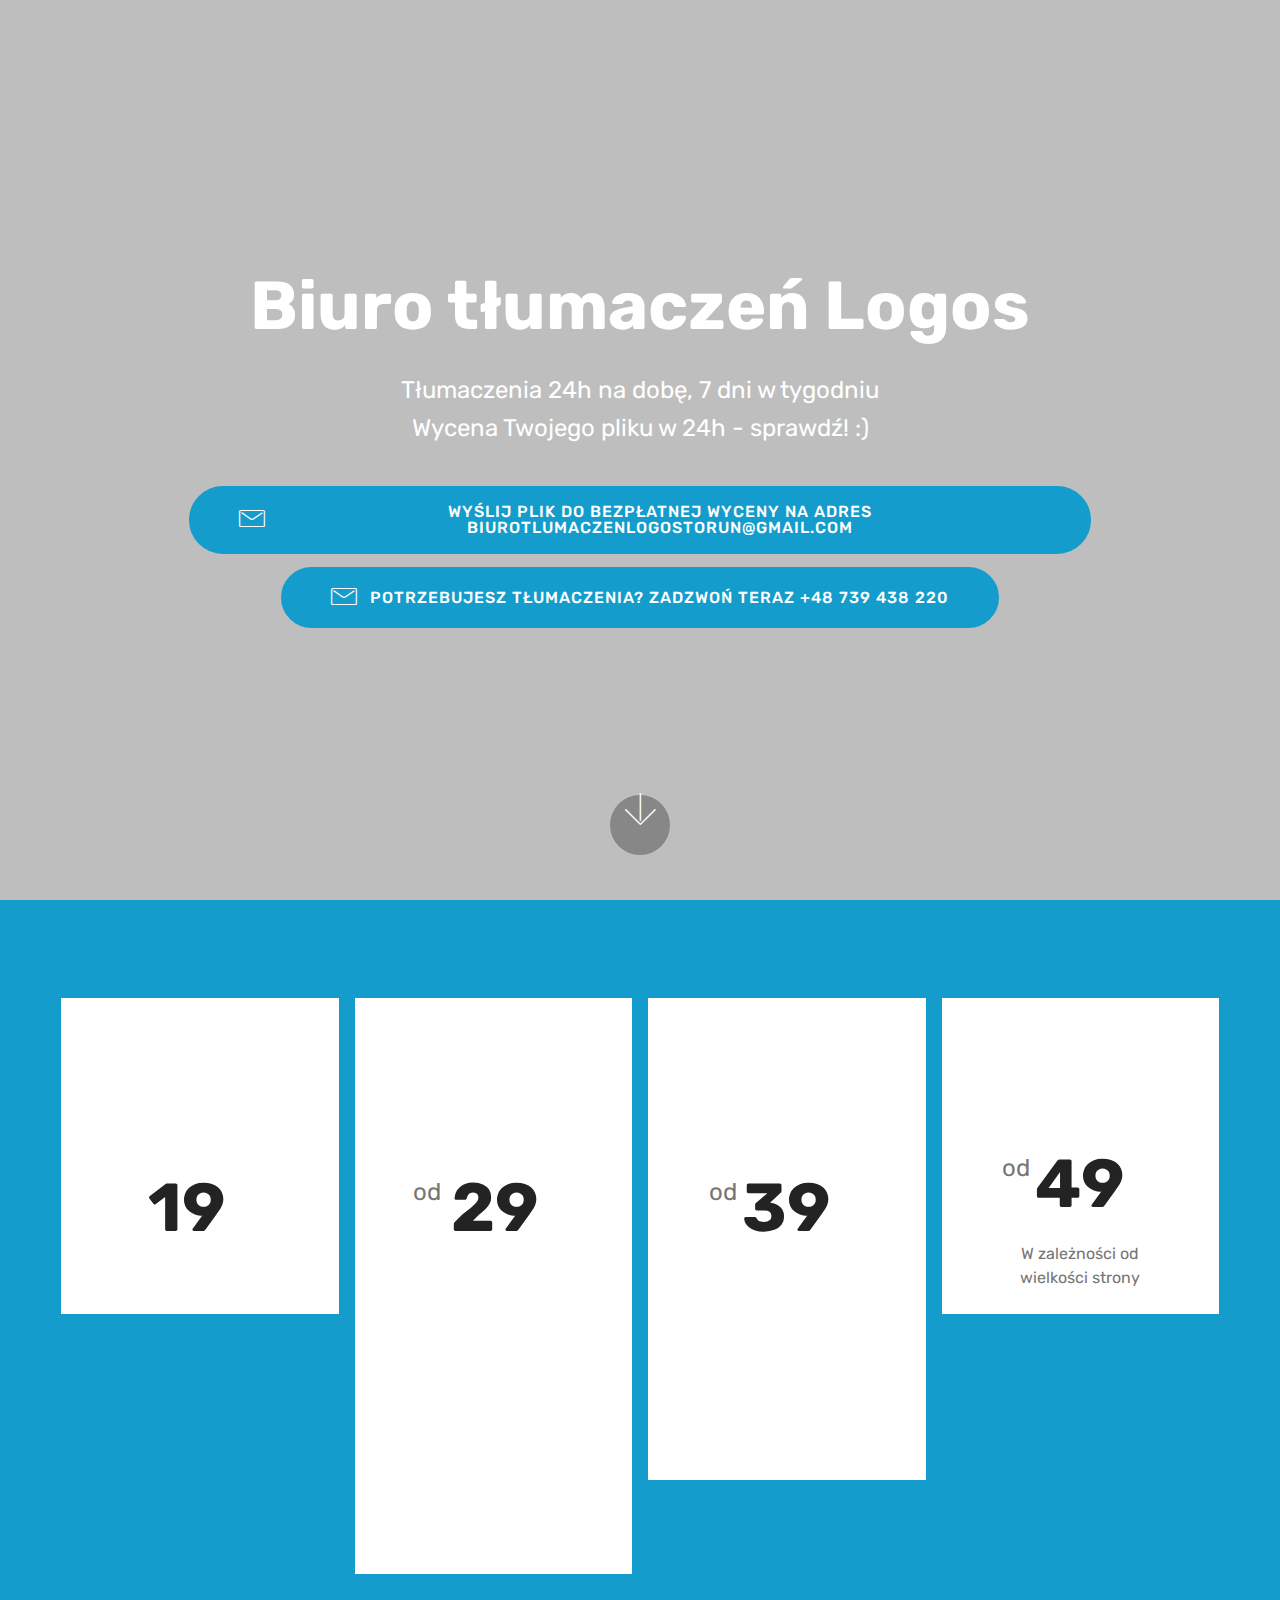
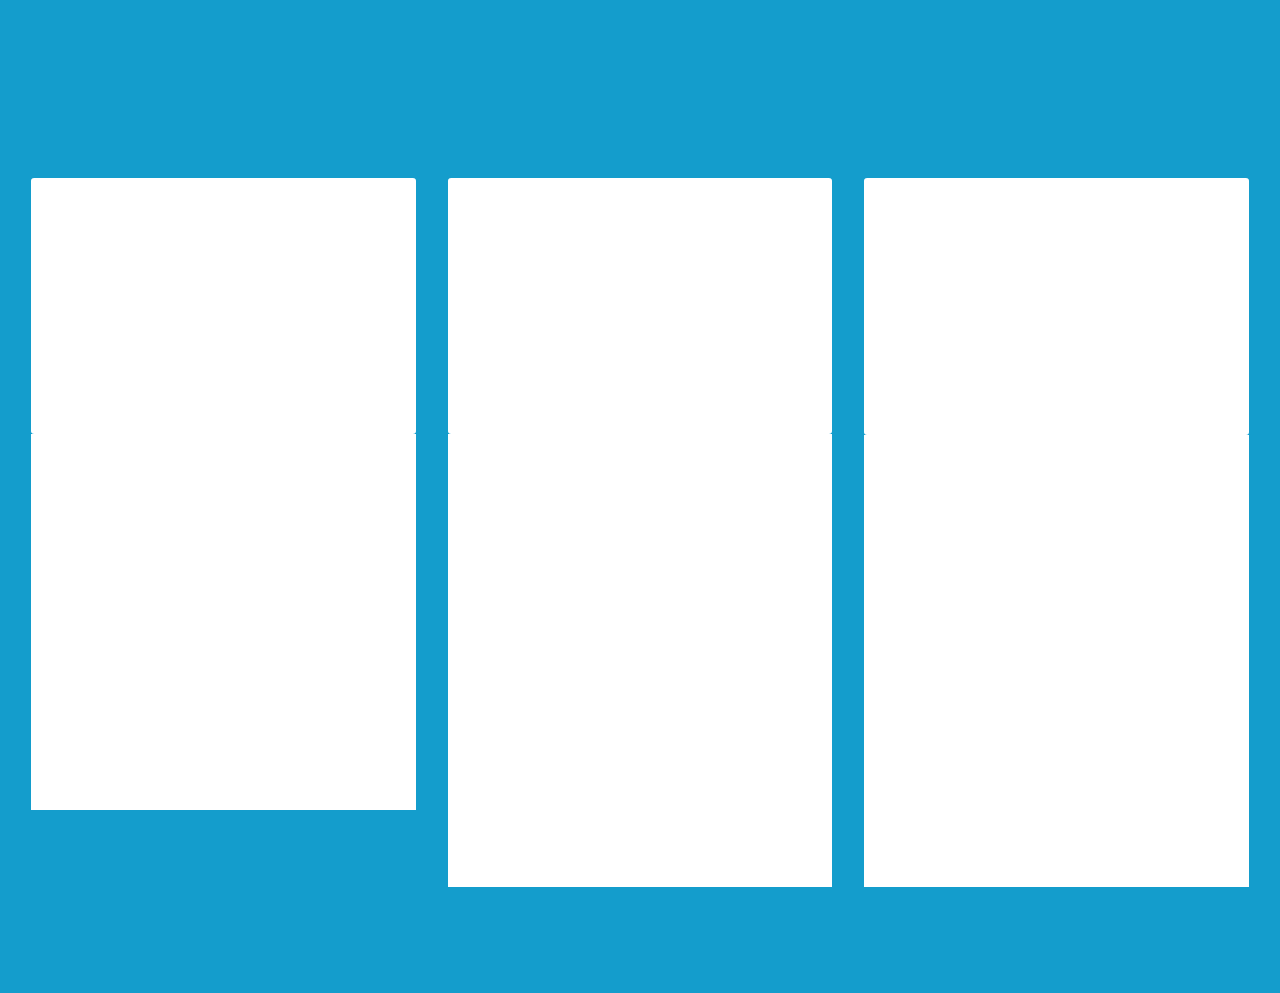
==== commit e73839af: "create github pages" ====
--- a/index.html
+++ b/index.html
@@ -22,7 +22,7 @@
   
 </head>
 <body>
-<section class="header6 cid-qxKTiS5EiC mbr-fullscreen" data-bg-video="https://www.youtube.com/watch?v=ICr_bOuM9Zo" id="header6-1l" data-rv-view="1382">
+<section class="header6 cid-qxKTiS5EiC mbr-fullscreen" data-bg-video="https://www.youtube.com/watch?v=ICr_bOuM9Zo" id="header6-1l" data-rv-view="1836">
 
     
 
@@ -46,7 +46,7 @@
     </div>
 </section>
 
-<section class="engine"><a href="https://mobirise.co/l">free bootstrap theme</a></section><section class="cid-qxKH8nkWCt" id="pricing-tables1-1d" data-rv-view="1386">
+<section class="engine"><a href="https://mobirise.co/l">free bootstrap theme</a></section><section class="cid-qxKH8nkWCt" id="pricing-tables1-1d" data-rv-view="1840">
 
     
 
@@ -133,7 +133,7 @@
     </div>
 </section>
 
-<section class="features3 cid-qx5ygHUq6X" id="features17-13" data-rv-view="1389">
+<section class="features3 cid-qx5ygHUq6X" id="features17-13" data-rv-view="1843">
     
     
 
@@ -168,7 +168,7 @@
             <div class="card p-3 col-12 col-md-6 col-lg-4">
                 <div class="card-wrapper">
                     <div class="card-img">
-                        <img src="assets/images/03.jpg" alt="Mobirise" media-simple="true">
+                        <img src="assets/images/mbr-1618x1080.jpg" alt="Mobirise" title="" media-simple="true">
                     </div>
                     <div class="card-box">
                         <h4 class="card-title pb-3 mbr-fonts-style display-5">Publikacje, ulotki i plakaty</h4>
